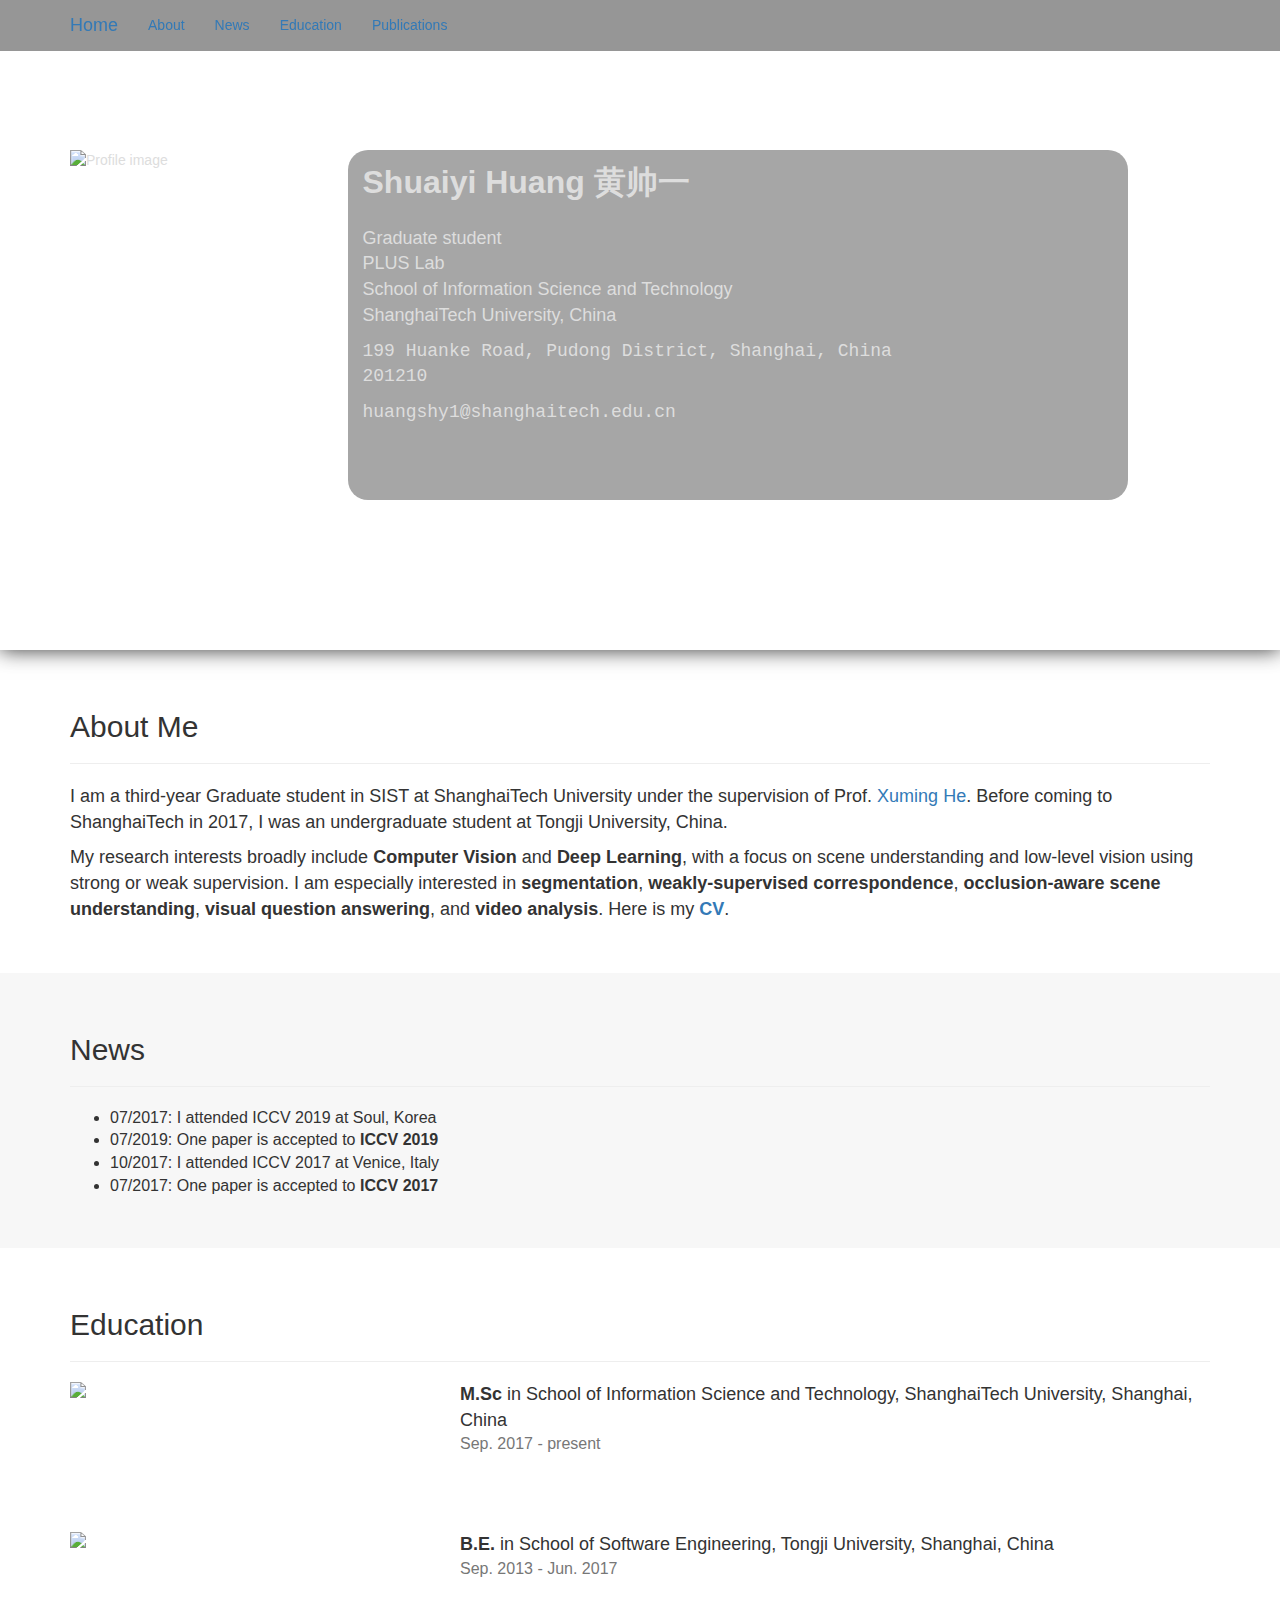
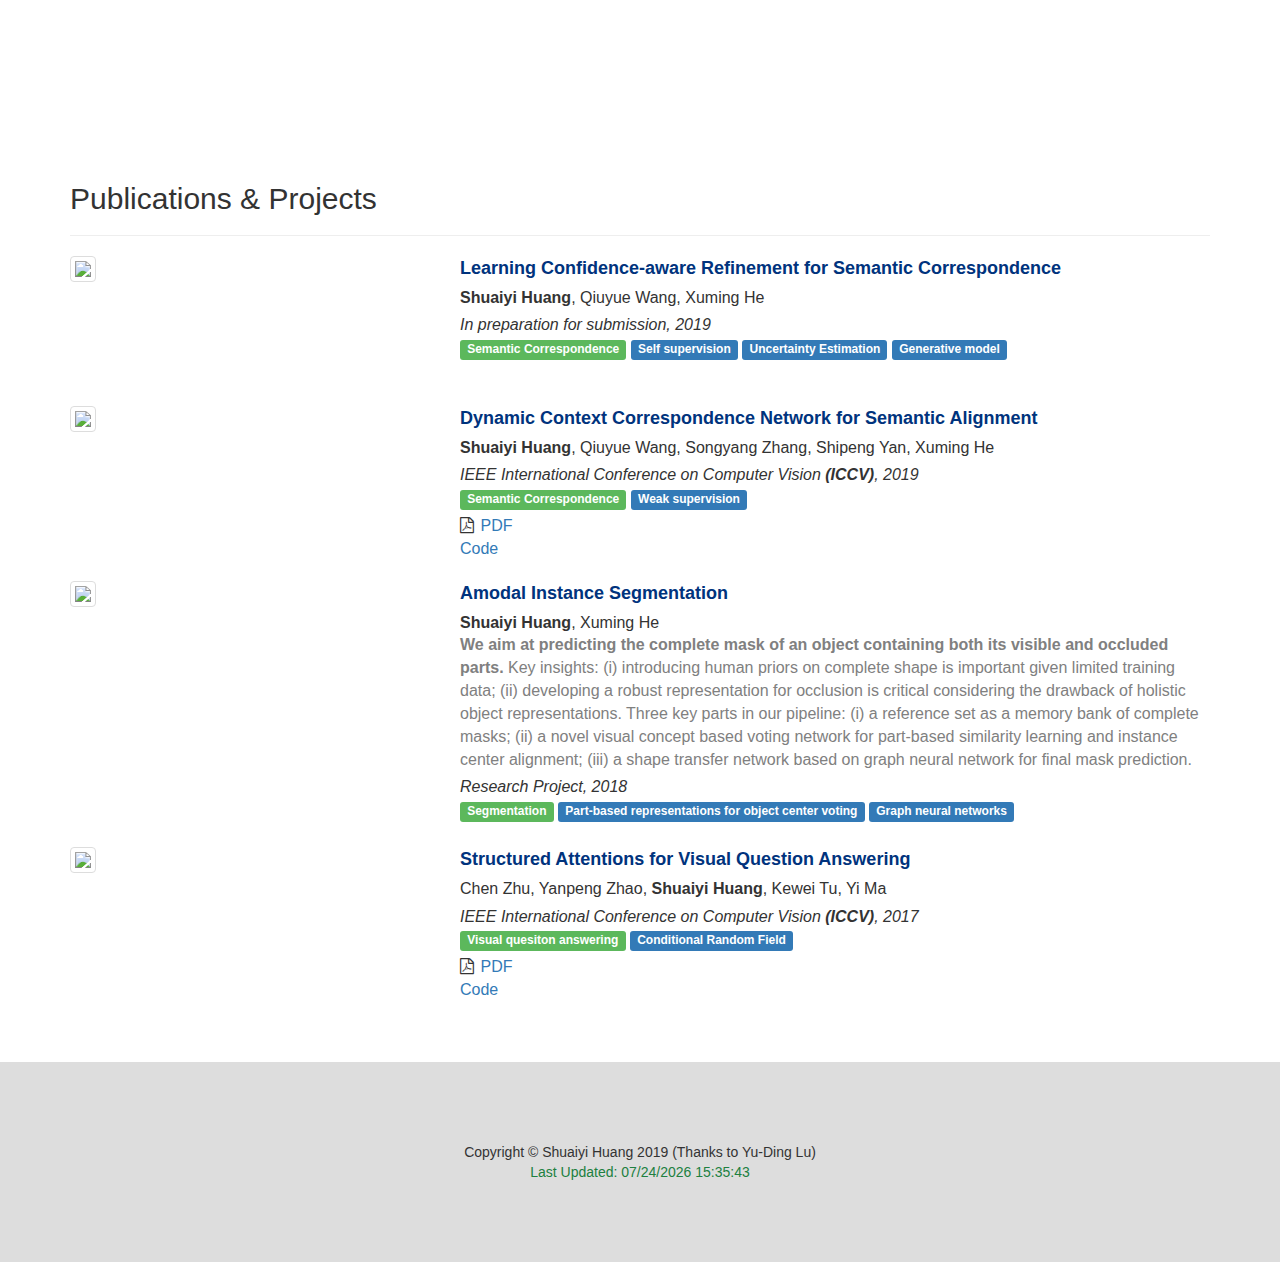
==== index.html @ dd383c51 "minor" ====
<!DOCTYPE html>
<html>

  <head>
    <!-- <meta http-equiv="refresh" content="0;url=http://graduatestudents.ucmerced.edu/wlai24/" /> -->
    <meta charset='utf-8'>
    <meta http-equiv="X-UA-Compatible" content="chrome=1">
    <meta name="description" content="ShuaiyiHuang.github.io : ">
    <meta name="viewport" content="width=device-width, initial-scale=1.0">
    <meta name="author" content="ShuaiyiHuang">

    <link rel="stylesheet" href="css/main.css">
    <!--
  <link rel="stylesheet" href="css/bootstrap.min.css">
    <link rel="stylesheet" href="css/bootstrap-theme.min.css">

    -->
    <link rel="stylesheet" href="https://maxcdn.bootstrapcdn.com/bootstrap/3.3.5/css/bootstrap.min.css">
    <link rel="stylesheet" href="https://maxcdn.bootstrapcdn.com/bootstrap/3.3.5/css/bootstrap-theme.min.css">
    <!-- <link rel="stylesheet" href="http://netdna.bootstrapcdn.com/font-awesome/4.4.0/css/font-awesome.min.css"> -->

    <link rel="stylesheet" href="css/bootstrap-navbar-custom.css">
    <link rel="stylesheet" href="css/scrolling-nav.css">
    <link rel="stylesheet" href="css/mfp.css">

    <link rel="shortcut icon" href="images/jon.jpg">

    <link rel="stylesheet" href="https://maxcdn.bootstrapcdn.com/font-awesome/4.5.0/css/font-awesome.min.css" rel="stylesheet">

    <script>
      (function(i,s,o,g,r,a,m){i['GoogleAnalyticsObject']=r;i[r]=i[r]||function(){
      (i[r].q=i[r].q||[]).push(arguments)},i[r].l=1*new Date();a=s.createElement(o),
      m=s.getElementsByTagName(o)[0];a.async=1;a.src=g;m.parentNode.insertBefore(a,m)
      })(window,document,'script','//www.google-analytics.com/analytics.js','ga');

      ga('create', 'UA-45156688-2', 'auto');
      ga('send', 'pageview');
    </script>

    <title>Shuaiyi Huang's Homepage</title>
  </head>

  <body id="page-top" data-spy="scroll" data-target=".navbar-fixed-top">

    <!-- HEADER -->
      <div class="navbar navbar-custom navbar-fixed-top" role="navigation">
        <div class="container">

          <div class="navbar-header page-scroll">
            <button type="button" class="navbar-toggle collapsed" data-toggle="collapse" data-target=".navbar-collapse">
              <span class="sr-only">Toogle navigation</span>
              <span class="icon-bar"></span>
              <span class="icon-bar"></span>
              <span class="icon-bar"></span>
              <span class="icon-bar"></span>
              <span class="icon-bar"></span>
            </button>
            <a class="navbar-brand page-scroll" href="#page-top">Home</a>
          </div>

          <div class="navbar-collapse collapse">
            <ul class="nav navbar-nav">
              <li class="hidden"><a class="page-scroll" href="#page-top"></a></li>
              <li><a class="page-scroll" href="#about">About</a></li>
              <li><a class="page-scroll" href="#news">News</a></li>
              <li><a class="page-scroll" href="#education">Education</a></li>
              <li><a class="page-scroll" href="#publication">Publications</a></li>
              <!-- <li><a class="page-scroll" href="#project">Projects</a></li> -->

              <!-- <li><a class="page-scroll" href="#activity">Activities</a></li> -->
            </ul>
          </div>

        </div>

      </div>

    <!-- MAIN CONTENT -->

    <section id="home" data-speed="0" data-type="background" class="home-section">

      <div class="container profile">
        <div class="row">
<!--          <div class="col-md-4 col-xs-12 profile-img">-->
<!--            <img src="images/profile.JPG" class="img-responsive center-block" alt="Profile image">-->
<!--          </div>-->
          <div class="col-md-3">
            <img src="images/profile.jpg" class="img-responsive center-block" alt="Profile image">
          </div>


          <div class="col-md-8 col-xs-12 profile-info">
            <div><span class="english-name">Shuaiyi Huang 黄帅一</span>
            <div class="spacer"></div>
            <div class="info-list">
              <div>Graduate student</div>
              <div><a href="http://plus.sist.shanghaitech.edu.cn/" target="_blank">PLUS Lab</a></div>
              <div><a href="http://sist.shanghaitech.edu.cn/sist_en/" target="_blank">School of Information Science and Technology</a></div>
              <div><a href="http://www.shanghaitech.edu.cn/eng/" target="_blank">ShanghaiTech University, China</a></div>

              <div class="address">199 Huanke Road, Pudong District, Shanghai, China</div>
              <div class="zipcode">201210</div>

              <div class='email'>huangshy1@shanghaitech.edu.cn</div>
            </div>

<!--            <div class="social-links">-->
<!--              <a href="" target="_blank"><i class="fa fa-linkedin-square fa-3x"></i></a>-->
<!--              <a href="https://github.com/ShuaiyiHuang" target="_blank"><i class="fa fa-github-square fa-3x"></i></a>-->
<!--              <a href="" target="_blank"><i class="fa fa-graduation-cap fa-3x"></i></a>-->
<!--              <a href="CV_ShuaiyiHuang_20191226.pdf" target="_blank"><i class="fa fa-file fa-3x"></i></a>-->

<!--            </div>-->

          </div>
        </div>

      </div>

    </section>


    <section id="about" class="about-section">

      <div class="container">
        <div class="row">
          <div class="col-md-12 profile-description">
            <h2>About Me</h2>
            <hr>
            <div class="spacer"></div>
            <p>
              I am a third-year Graduate student in SIST at ShanghaiTech University under the supervision of Prof. <a href="https://xmhe.bitbucket.io/" target="blank">Xuming He</a>.
              Before coming to ShanghaiTech in 2017, I was an undergraduate student at Tongji University, China.
            </p>
            <p>
              My research interests broadly include <b>Computer Vision</b> and <b>Deep Learning</b>, with a focus on scene understanding and low-level vision using strong or weak supervision. I am especially interested in <b>segmentation</b>,
              <b>weakly-supervised correspondence</b>, <b>occlusion-aware scene understanding</b>, <b>visual question answering</b>, and
              <b>video analysis</b>. Here is my <a href="CV_ShuaiyiHuang_20191226.pdf" target="blank"><b>CV</b></a>.
            </p>

          </div>

        </div>
      </div> <!-- end of Description -->
    </section>

    <section id="news" class="news-section">

      <div class="container">
        <div class="row">
          <div class="col-md-12">
            <h2>News</h2>
            <hr>
            <div class="spacer"></div>
            <ul>
              <li><span class=""></span> 07/2017: I attended ICCV 2019 at Soul, Korea </li>
              <li><span class=""></span> 07/2019: One paper is accepted to <b>ICCV 2019</b> </li>
              <li><span class=""></span> 10/2017: I attended ICCV 2017 at Venice, Italy </li>
              <li><span class=""></span> 07/2017: One paper is accepted to <b>ICCV 2017</b> </li>

            </ul>

          </div>

        </div>
      </div> <!-- end of News -->
    </section>

<section id="education" class="education-section">
      <div class="container">
        <h2>Education</h2>
        <hr>
        <div class="spacer"></div>

        <div class="row item">
          <div class="col-md-4 col-sm-6 col-xs-12">
            <a href="http://www.shanghaitech.edu.cn/eng/" target="_blank">
              <img src="images/shanghaitech.png" class="img-responsive edu-img">
            </a>
          </div>
          <div class="col-md-8 col-sm-6 col-xs-12 item-info">

            <div class="row edu">
              <div class="col-md-12 col-xs-12 edu-info">
                <div class="degree"><b>M.Sc</b> in School of Information Science and Technology, ShanghaiTech University, Shanghai, China</div>
                <div class="date">Sep. 2017 - present </div>
              </div>
            </div>

          </div>
        </div>


        <div class="row item">
          <div class="col-md-4 col-sm-6 col-xs-12">
            <a href="https://en.tongji.edu.cn/" target="_blank">
              <img src="images/tongji.png" class="img-responsive edu-img">
            </a>
          </div>
          <div class="col-md-8 col-sm-6 col-xs-12 item-info">

            <div class="row edu">
              <div class="col-md-12 col-xs-12 edu-info">
                <div class="degree"><b>B.E.</b> in School of Software Engineering, Tongji University, Shanghai, China</div>
                <div class="date">Sep. 2013 - Jun. 2017</div>
              </div>
            </div>

          </div>
        </div>


      </div> <!-- end of Education -->
    </section>

    <section id="publication" class="publication-section">
      <div class="container">
        <h2>Publications & Projects</h2>
        <hr>
        <div class="spacer"></div>

        <div class="row item">
          <div class="col-md-4 col-sm-6 col-xs-12 item-img">
            <a class="image-popup-no-margins" href="images/SemanticAlignConfi.jpg">
              <img src="images/SemanticAlignConfi.jpg" class="img-thumbnail img-responsive">
            </a>
          </div>
          <div class="col-md-8 col-sm-6 col-xs-12 item-info">
            <div class="paper">Learning Confidence-aware Refinement for Semantic Correspondence</div>
            <div class="author"><b>Shuaiyi Huang</b>, Qiuyue Wang, Xuming He</div>
            <div class="conf">In preparation for submission, 2019</div>
            <div class="tag">
              <span class="label label-success">Semantic Correspondence</span>
              <span class="label label-primary">Self supervision</span>
              <span class="label label-primary">Uncertainty Estimation</span>
              <span class="label label-primary">Generative model</span>
            </div>
          </div>
        </div>

        <div class="row item">
          <div class="col-md-4 col-sm-6 col-xs-12 item-img">
            <a class="image-popup-no-margins" href="images/DCCNet_vis.png">
              <img src="images/DCCNet_vis.png" class="img-thumbnail img-responsive">
            </a>
          </div>
          <div class="col-md-8 col-sm-6 col-xs-12 item-info">
            <div class="paper">Dynamic Context Correspondence Network for Semantic Alignment</div>
            <div class="author"><b>Shuaiyi Huang</b>, Qiuyue Wang, Songyang Zhang, Shipeng Yan, Xuming He</div>
            <div class="conf">IEEE International Conference on Computer Vision <b>(ICCV)</b>, 2019</div>
            <div class="tag">
              <span class="label label-success">Semantic Correspondence</span>
              <span class="label label-primary">Weak supervision</span>
            </div>
            <div><i class="fa fa-file-pdf-o fa-fw"></i><a href="http://openaccess.thecvf.com/content_ICCV_2019/papers/Huang_Dynamic_Context_Correspondence_Network_for_Semantic_Alignment_ICCV_2019_paper.pdf" target="blank">PDF</a></div>
            <div><i class=""></i><a href="https://github.com/ShuaiyiHuang/DCCNet" target="blank">Code</a></div>
          </div>
        </div>

        <div class="row item">
          <div class="col-md-4 col-sm-6 col-xs-12 item-img">
            <a class="image-popup-no-margins" href="images/AIS_vis3.png">
              <img src="images/AIS_vis3.png" class="img-thumbnail img-responsive">
            </a>
          </div>
          <div class="col-md-8 col-sm-6 col-xs-12 item-info">
            <div class="paper">Amodal Instance Segmentation</div>
            <div class="author"><b>Shuaiyi Huang</b>, Xuming He</div>
            <font color="gray"><b>We aim at predicting the complete mask of an object containing both its visible and occluded parts.</b>
            Key insights: (i) introducing human priors on complete shape is important given limited training data; (ii) developing a robust representation for occlusion is critical considering the drawback of holistic object representations.
            Three key parts in our pipeline: (i) a reference set as a memory bank of complete masks; (ii) a novel visual concept based voting network for part-based similarity learning and instance center alignment;
              (iii) a shape transfer network based on graph neural network for final mask prediction. </font>
            <div class="conf">Research Project, 2018</div>
            <div class="tag">
              <span class="label label-success">Segmentation</span>
              <span class="label label-primary">Part-based representations for object center voting</span>
              <span class="label label-primary">Graph neural networks</span>
            </div>
          </div>
        </div>

        <div class="row item">
          <div class="col-md-4 col-sm-6 col-xs-12 item-img">
            <a class="image-popup-no-margins" href="images/ICCV2017_VQA.png">
              <img src="images/ICCV2017_VQA.png" class="img-thumbnail img-responsive">
            </a>
          </div>
          <div class="col-md-8 col-sm-6 col-xs-12 item-info">
            <div class="paper">Structured Attentions for Visual Question Answering</div>
            <div class="author">Chen Zhu, Yanpeng Zhao, <b>Shuaiyi Huang</b>, Kewei Tu, Yi Ma</div>
            <div class="conf">IEEE International Conference on Computer Vision <b>(ICCV)</b>, 2017</div>
            <div class="tag">
              <span class="label label-success">Visual quesiton answering</span>
              <span class="label label-primary">Conditional Random Field</span>
            </div>
            <div><i class="fa fa-file-pdf-o fa-fw"></i><a href="http://openaccess.thecvf.com/content_ICCV_2017/papers/Zhu_Structured_Attentions_for_ICCV_2017_paper.pdf" target="blank">PDF</a></div>
            <div><i class=""></i><a href="https://github.com/shtechair/vqa-sva" target="blank">Code</a></div>
          </div>
        </div>





      </div> <!-- end of Publication -->
    </section>



    <div class="footer">
      <div class="container">
        Copyright © Shuaiyi Huang 2019 (Thanks to Yu-Ding Lu)
        <p class="last-update">
          Last Updated:
          <script language="JavaScript">
            document.write(document.lastModified);
          </script>
        </p>
      </div>
    </div>


    <script type="text/javascript" src="js/jquery-1.11.0.js"></script>
    <script src="js/bootstrap.min.js"></script>
    <!--
    <script src="//code.jquery.com/jquery-1.11.3.min.js"></script>
    <script src="//code.jquery.com/jquery-migrate-1.2.1.min.js"></script>
    <script src="https://maxcdn.bootstrapcdn.com/bootstrap/3.3.5/js/bootstrap.min.js"></script>
    -->
    <!-- Scrolling Nav JavaScript -->
    <script src="js/jquery.easing.min.js"></script>
    <script src="js/scrolling-nav.js"></script>
    <script src="js/mfp.js"></script>
    <script type="text/javascript" src="js/main.js"></script>

  </body>
</html>
---- css/main.css ----
body {
    width: 100%;
    height: 100%;
}

html {
    width: 100%;
    height: 100%;
}

.body{
  background-color: #444444;
}

.profile a:visited {
    color: #DDDDDD !important;
}
.profile a:link {
    color: #DDDDDD !important;
}
.profile a:active {
    color: #DDDDDD !important;
}
.profile a:hover {
    color: #FFFFFF !important;
    text-decoration: none !important;
}
a:hover{
    text-decoration: none !important;
}

.chinese-name{
  font-family: "DFKai-sb";
  font-size: 36px;
  font-weight: bold;
}

.english-name{
  font-size: 32px;
  font-weight: bold;

  font-family: Palatino Linotype, Helvetica Neue, Helvetica, Arial, sans-serif;
}

.email{
  margin: 10px auto 10px;
  font-family: monospace;
}

.no-bullet-list{
  list-style: none;
}

.profile{
  color: #DDDDDD;
  padding-top: 50px;
  padding-bottom: 50px;
}

.profile-img{
  text-align: center;
  max-width: 270px;
  max-height: 50px;


  /*margin: 0px 20px 0px;
  border-style: solid;
  border-color: red;*/
}

.profile-img > img {
  /* border-radius: 50%; */
  max-width: 250px;
  max-height: 275px;
  border-radius: 20px;
}



.profile-description{
  margin: 0px 0px 0px;
}

.edu-img {
  margin: 0px;
}

.info-list{
  /*float: left;*/
}

.social-links {
 /* float: right;*/
}

.social-links > a {
  color: inherit;
  text-decoration: none;
}

hr {
  color: #000000 !important;
}

.section{
  padding-bottom: 20px;
  padding-left: 40px !important;
  padding-right: 40px !important;
  margin: 20px auto 20px;
}


.school{
}

.date{
  color: #777777;
  font-size: 16px !important;
}

.degree{
}

.edu {
  padding-bottom: 10px;
}

.edu-img{
  max-width: 200px;
  margin: 0 auto;
}

.edu-info{
}

.chess{
  background-color: #eeeeee;
}


.item{
  min-height: 150px;
  overflow: hidden;
  padding-bottom: 20px;
}


.item-img{
  /*min-height: 200px !important;*/
}


.item-img > img{
  box-shadow: 4px 4px 3px -3px rgba(20%,20%,40%,0.5);
}

.item-info{
  vertical-align: top;
}

.proj{
  padding-bottom: 20px;
}

.proj-title{
  font-weight: bold;
}

.proj-img{
  text-align: center !important;
}

.paper{
  font-size: 18px;
  font-weight: bold;
  color: #00337D;
}

.author{
  font-size: 16px !important;
  margin: 5px auto 0px;
}

.conf{
  font-size: 16px !important;
  font-style: italic !important;
  margin: 5px auto 0px;
}


.last-update{
  color: #208040;
}

.tag{
  padding-bottom: 5px;
  font-family: Arial;
}

.fa-fw{
  padding-right: 20px !important;
}

.white-space{
  margin-right: 50px;
}


.footer {
  bottom: 0;
  width: 100%;
  /* Set the fixed height of the footer here */
  height: 200px;
  background-color: #dddddd;
}

.footer > .container {
  padding-top: 80px;
  padding-right: 30px;
  padding-left: 30px;
  text-align: center;
}




#home {
    background: url(../images/backtheme.jpg) no-repeat fixed center;
    height: auto;
    width: 100%;
    margin: 0 0;
    position: relative;
    box-shadow: 0 0 20px rgba(0,0,0,0.8);
    padding: 100px 0px;
    background-size: cover;
    font-family: Palatino Linotype, Helvetica Neue, Helvetica, Arial, sans-serif !important;
}


.about-section {
    height: auto;
    font-size: 18px;
    background: #ffffff;
    padding-top: 40px;
    padding-bottom: 40px;
    font-family: Palatino Linotype, Helvetica Neue, Helvetica, Arial, sans-serif !important;
}

.news-section {
    height: auto;
    font-size: 16px;
    background: #f7f7f7;
    padding-top: 40px;
    padding-bottom: 40px;
    font-family: Palatino Linotype, Helvetica Neue, Helvetica, Arial, sans-serif !important;
}


.publication-section {
    height: auto;
    font-size: 16px;
    background: #ffffff;
    padding-top: 40px;
    padding-bottom: 40px;
    font-family: Palatino Linotype, Helvetica Neue, Helvetica, Arial, sans-serif !important;
}

.project-section {
    height: auto;
    font-size: 16px;
    background: #f7f7f7;
    padding-top: 40px;
    padding-bottom: 40px;
    font-family: Palatino Linotype, Helvetica Neue, Helvetica, Arial, sans-serif !important;
}


.education-section {
    height: auto;
    font-size: 18px;
    background: #ffffff;
    padding-top: 40px;
    padding-bottom: 40px;
    font-family: Palatino Linotype, Helvetica Neue, Helvetica, Arial, sans-serif !important;
}

.activity-section {
    height: auto;
    font-size: 16px;
    background: #f7f7f7;
    padding-top: 40px;
    padding-bottom: 40px;
    font-family: Palatino Linotype, Helvetica Neue, Helvetica, Arial, sans-serif !important;
}

.spacer{
  width: 100%;
  height: 0px;
  margin: 20px 0px;
  background-color: #555555 !important;
}

/* navbar fade effect */
.navbar-fixed-top { background-color: rgba(45,45,45,0.5);transition: background-color 2s ease 0s;}
.navbar-fixed-top.opaque { background-color: rgba(45,45,45,0.5);transition: background-color 2s ease 0s; }

/*update by hsy*/

/*orig*/

/*.profile-info{*/
/*  height: 275px;*/
/*  vertical-align: center;*/
/*  position: relative;*/
/*  font-size: 18px;*/
/*  background-color: rgba(30%,30%,30%,0.5);*/
/*  border-radius: 20px;*/
/*  padding-top: 10px;*/
/*  padding-left: 10px;*/
/*  padding-right: 20px;*/
/*  !**/
/*  border-style: solid;*/
/*  border-color: yellow;*/
/*  *!*/
/*}*/

.profile-info{
  height: 350px;
  vertical-align: center;
  position: relative;
  font-size: 18px;
  background-color: rgba(30%,30%,30%,0.5);
  border-radius: 20px;
  padding-top: 10px;
  padding-left: 10px;
  padding-right: 20px;
  /*
  border-style: solid;
  border-color: yellow;
  */
}

.address{
  margin: 10px auto 0px;
  font-family: monospace;
}

.zipcode{
  margin: 0px auto 0px;
  font-family: monospace;
}
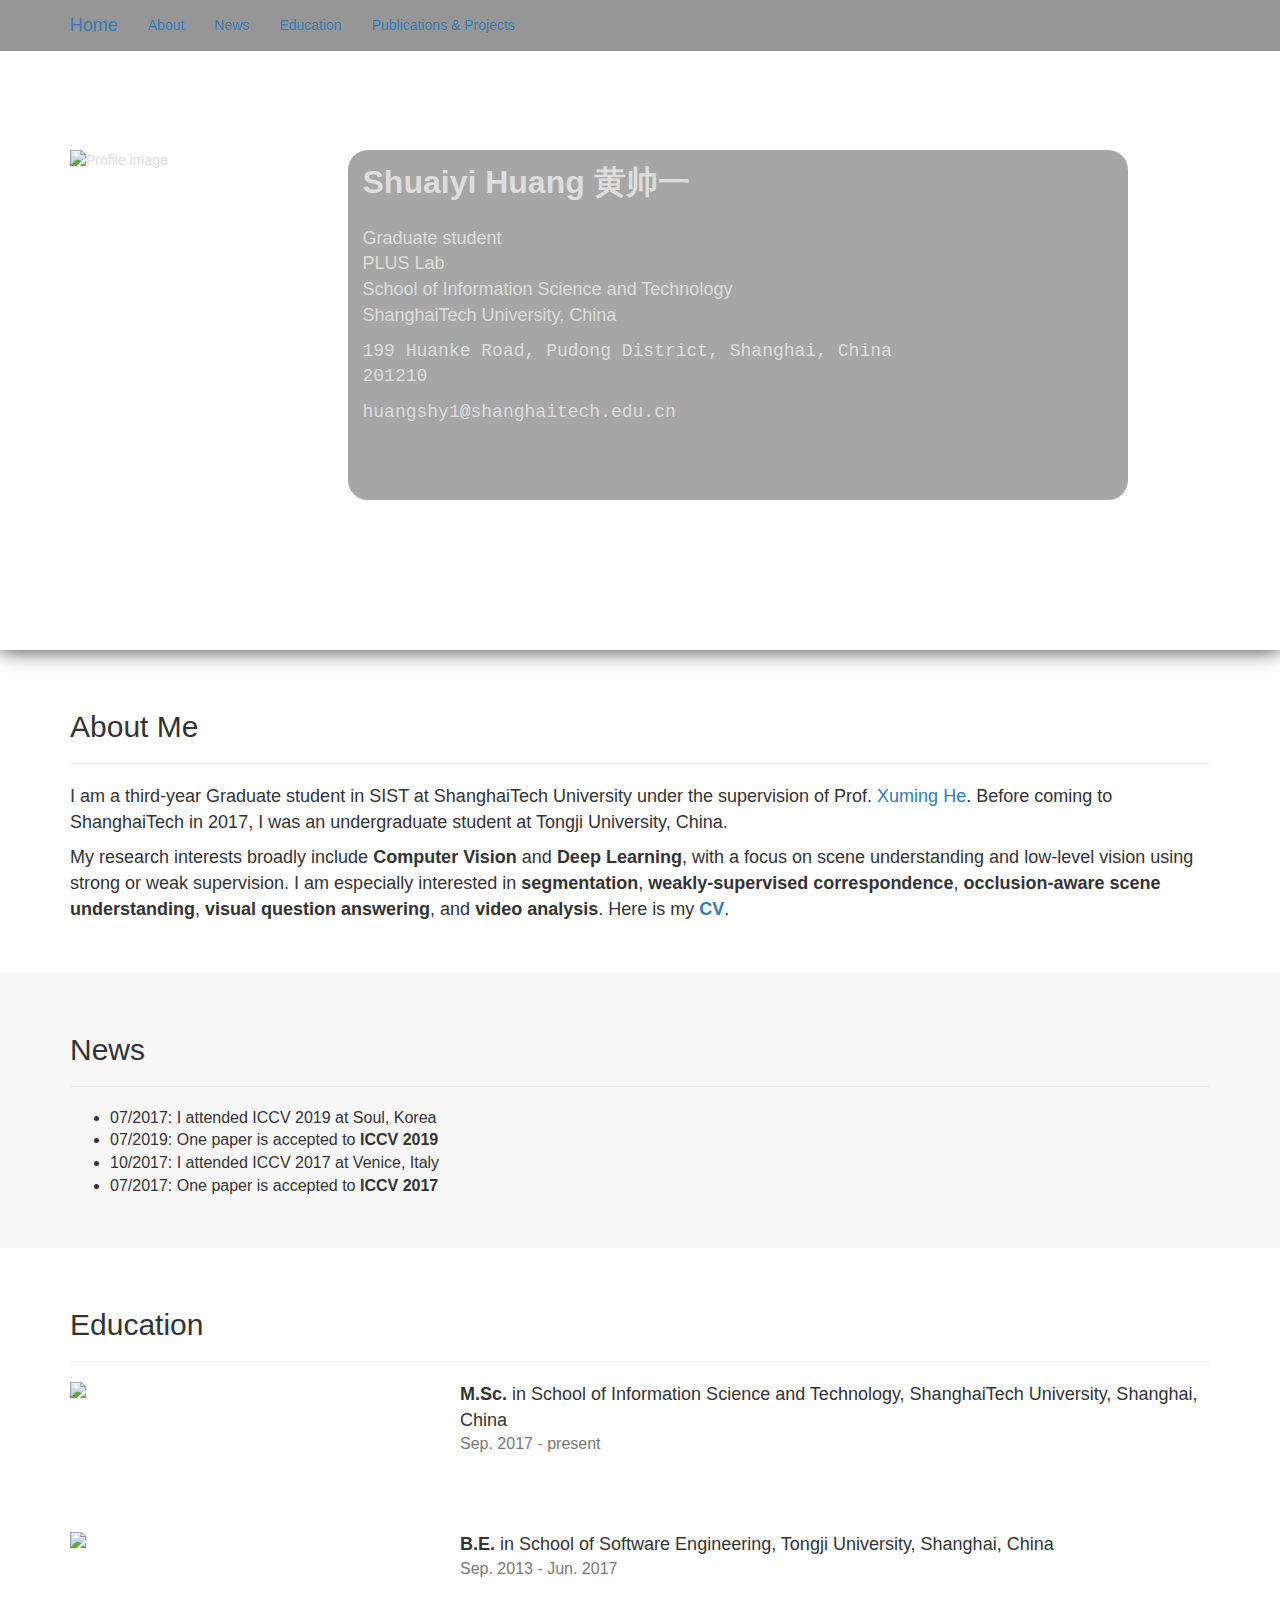
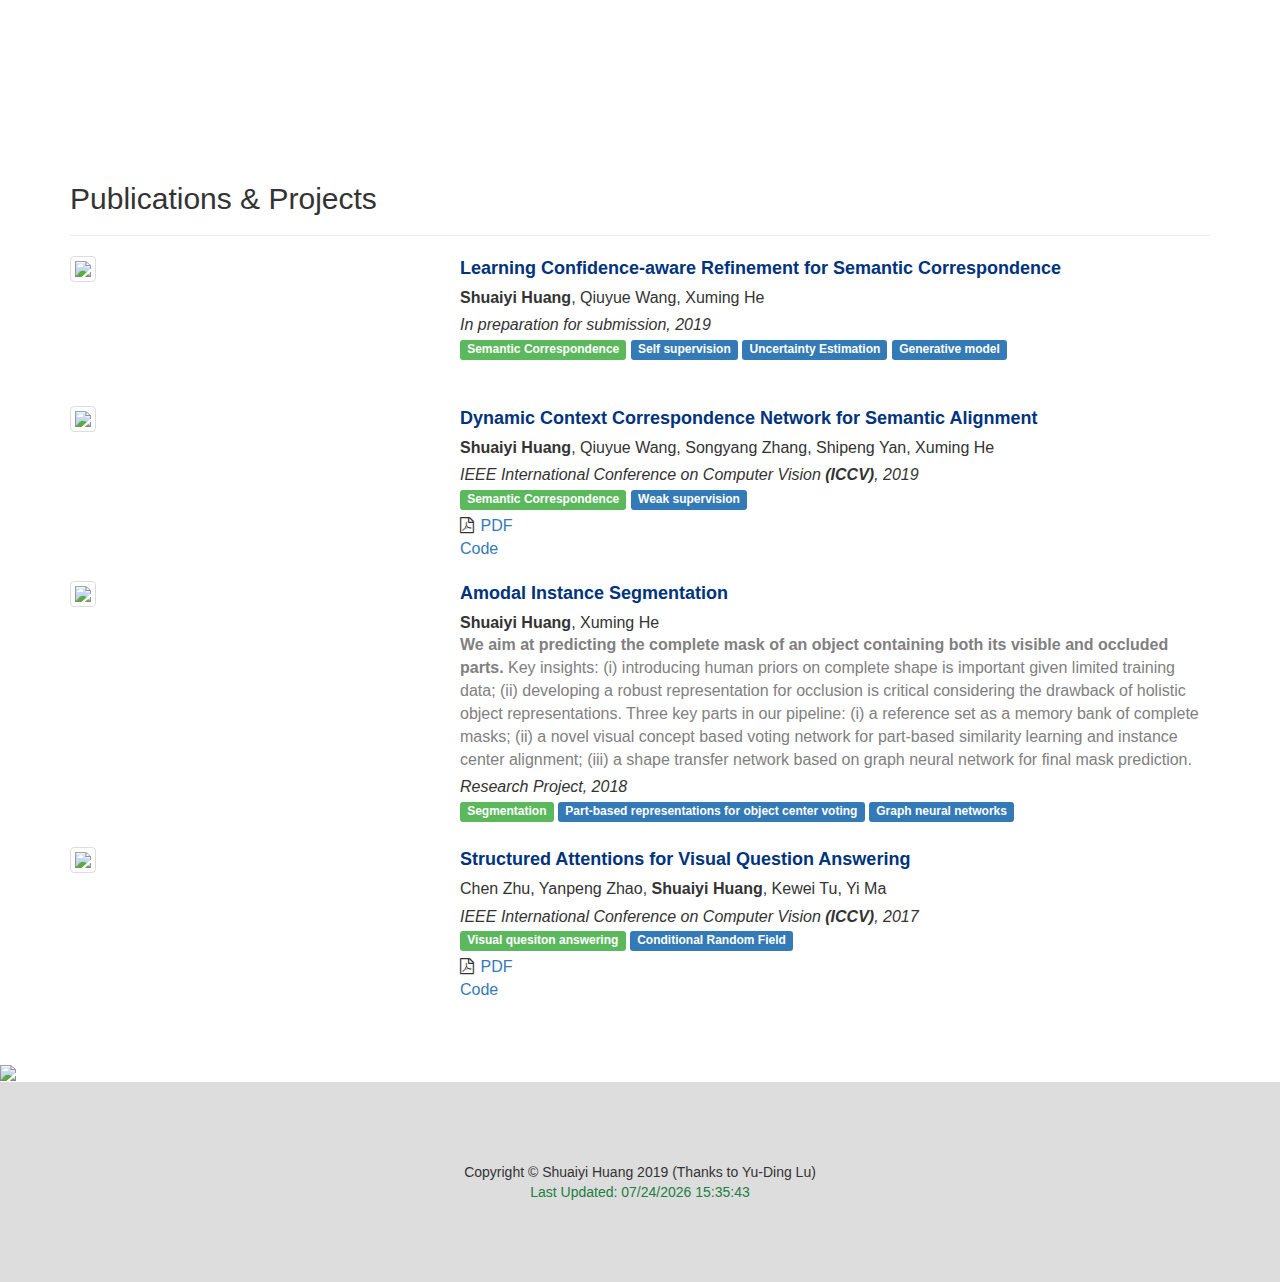
==== commit 188a820e: "map" ====
--- a/index.html
+++ b/index.html
@@ -64,7 +64,7 @@
               <li><a class="page-scroll" href="#about">About</a></li>
               <li><a class="page-scroll" href="#news">News</a></li>
               <li><a class="page-scroll" href="#education">Education</a></li>
-              <li><a class="page-scroll" href="#publication">Publications</a></li>
+              <li><a class="page-scroll" href="#publication">Publications & Projects</a></li>
               <!-- <li><a class="page-scroll" href="#project">Projects</a></li> -->
 
               <!-- <li><a class="page-scroll" href="#activity">Activities</a></li> -->
@@ -182,7 +182,7 @@
 
             <div class="row edu">
               <div class="col-md-12 col-xs-12 edu-info">
-                <div class="degree"><b>M.Sc</b> in School of Information Science and Technology, ShanghaiTech University, Shanghai, China</div>
+                <div class="degree"><b>M.Sc.</b> in School of Information Science and Technology, ShanghaiTech University, Shanghai, China</div>
                 <div class="date">Sep. 2017 - present </div>
               </div>
             </div>
@@ -305,7 +305,7 @@
       </div> <!-- end of Publication -->
     </section>
 
-
+    <a href="https://clustrmaps.com/site/1b23l"  title="Visit tracker"><img src="//www.clustrmaps.com/map_v2.png?d=reS79Y3UqEGQv8bWT2M4YcJVEvS7sH9g5ZLf556Xc7I&cl=ffffff" /></a>
 
     <div class="footer">
       <div class="container">
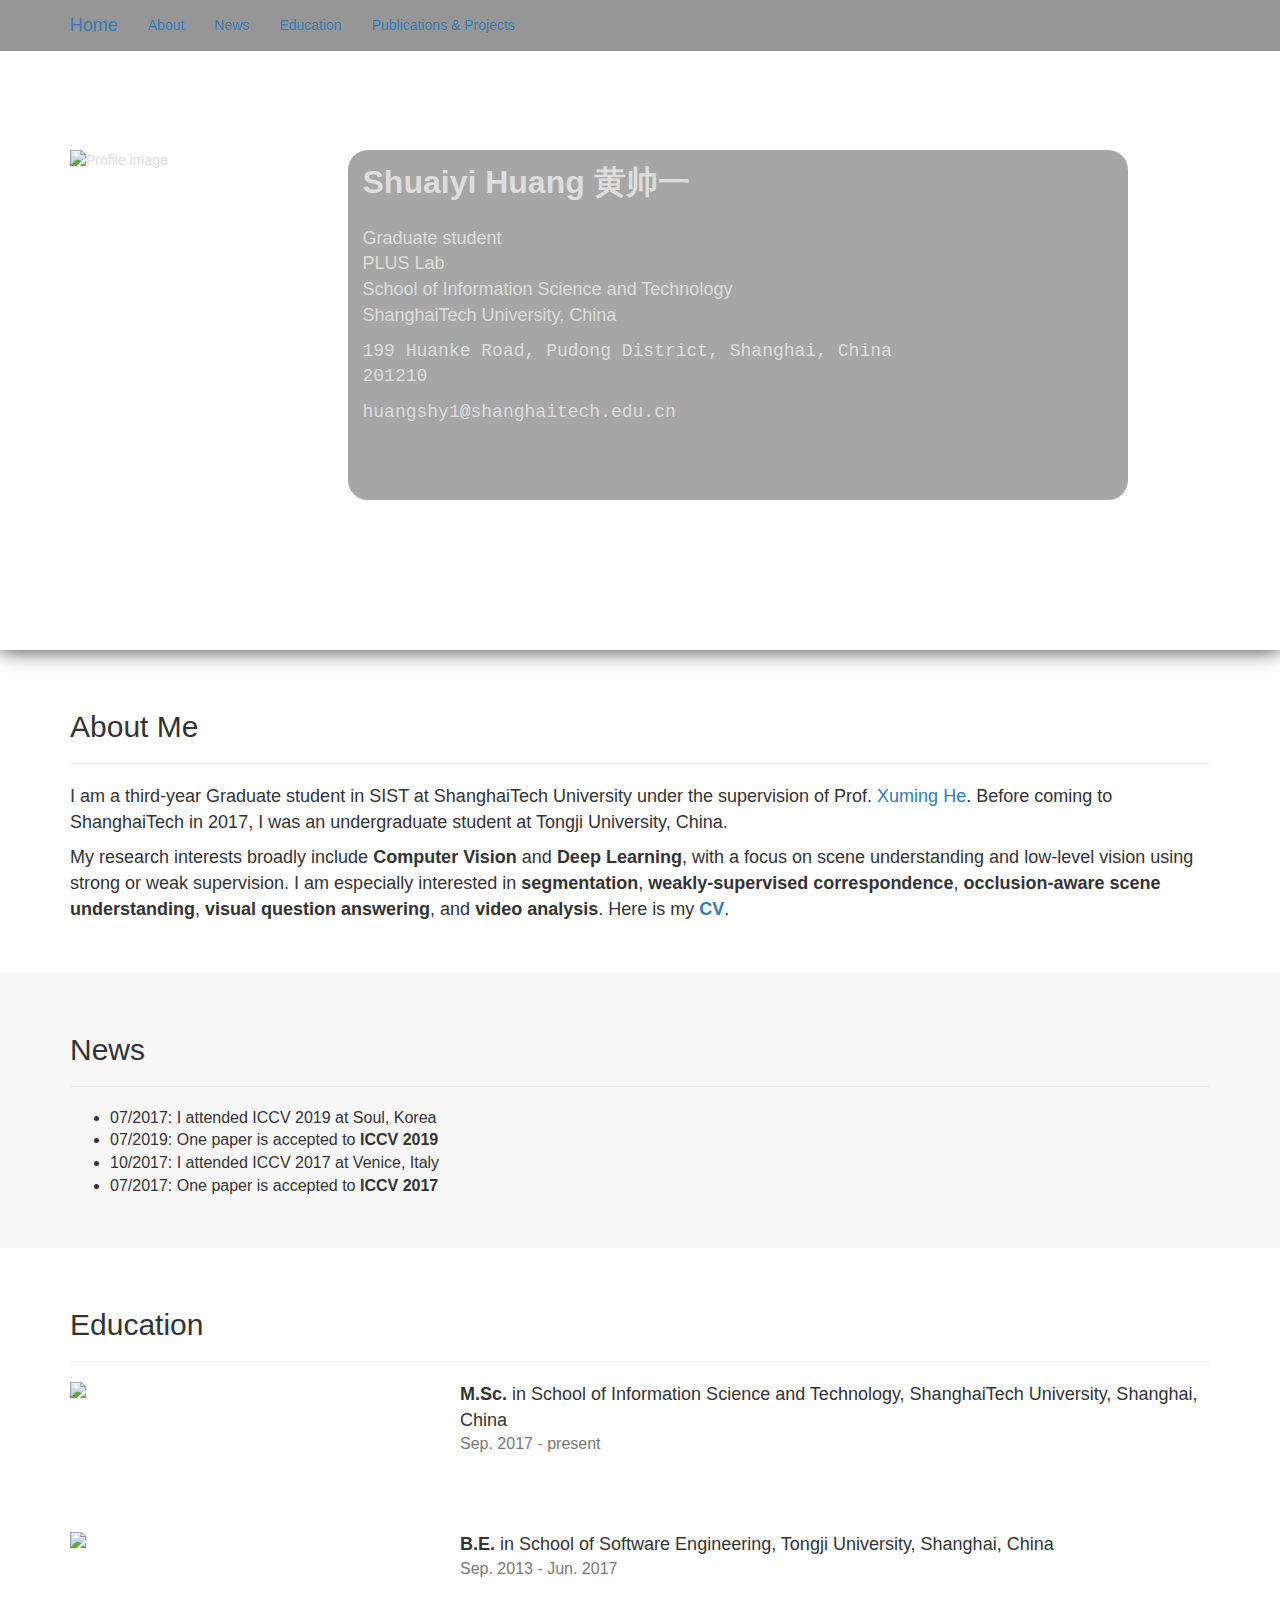
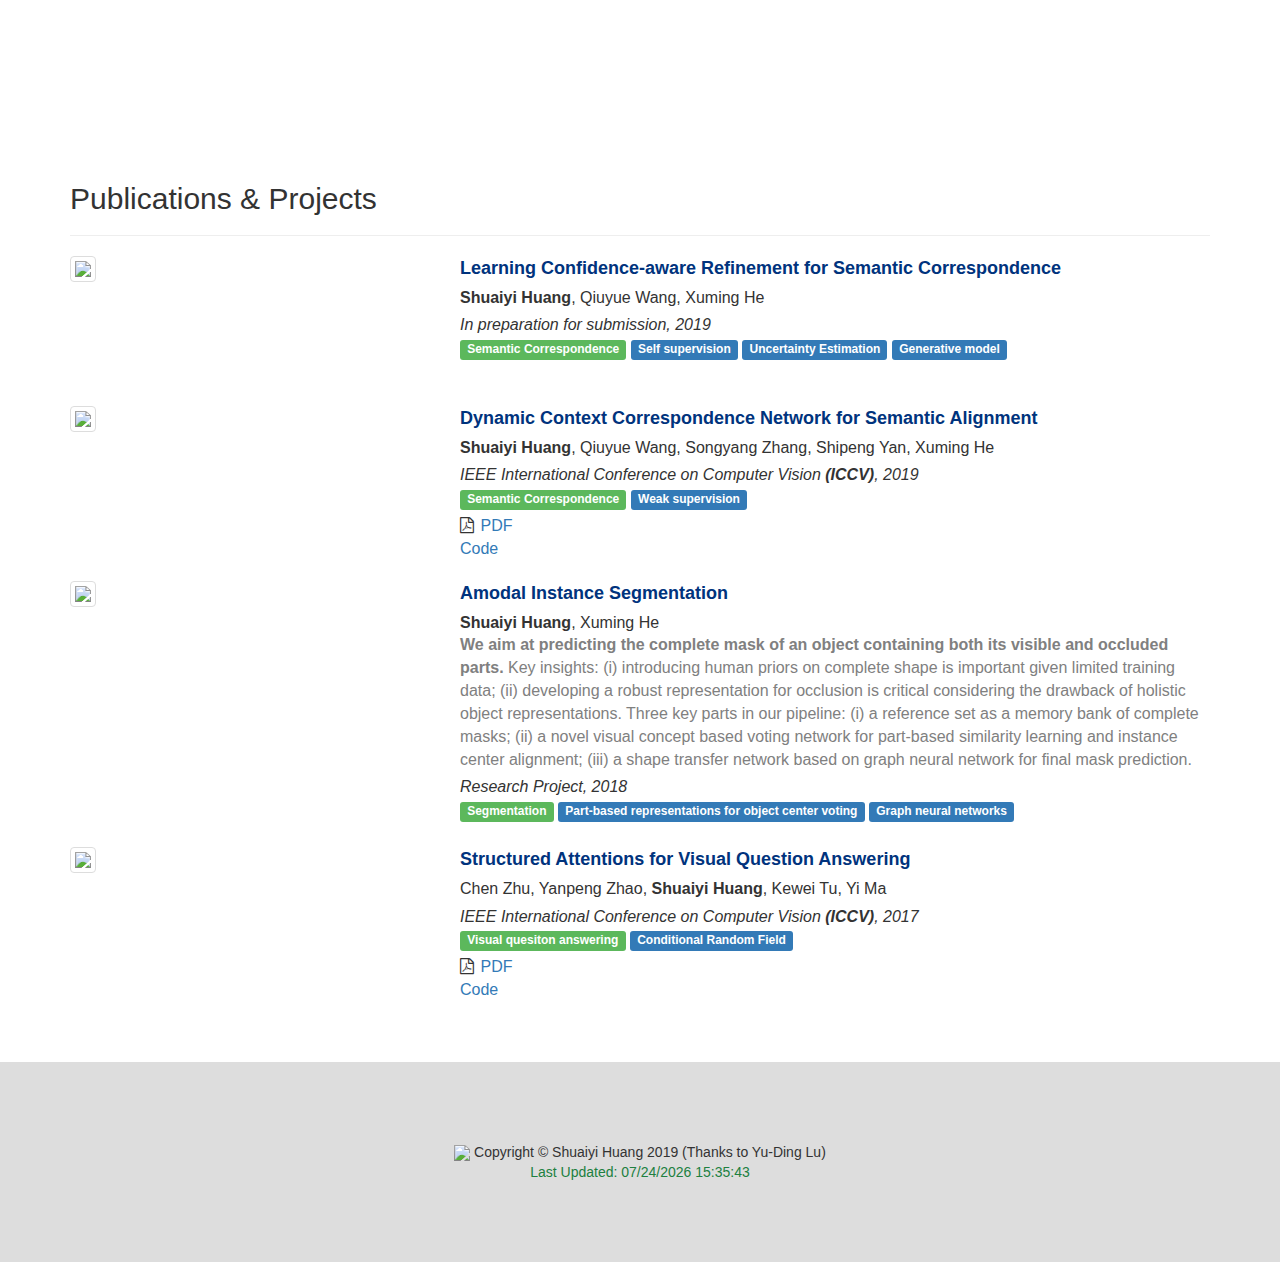
==== commit 03b586e1: "map" ====
--- a/index.html
+++ b/index.html
@@ -305,10 +305,11 @@
       </div> <!-- end of Publication -->
     </section>
 
-    <a href="https://clustrmaps.com/site/1b23l"  title="Visit tracker"><img src="//www.clustrmaps.com/map_v2.png?d=reS79Y3UqEGQv8bWT2M4YcJVEvS7sH9g5ZLf556Xc7I&cl=ffffff" /></a>
+
 
     <div class="footer">
       <div class="container">
+          <a href="https://clustrmaps.com/site/1b23l"  title="Visit tracker"><img src="//www.clustrmaps.com/map_v2.png?d=reS79Y3UqEGQv8bWT2M4YcJVEvS7sH9g5ZLf556Xc7I&cl=ffffff" /></a>
         Copyright © Shuaiyi Huang 2019 (Thanks to Yu-Ding Lu)
         <p class="last-update">
           Last Updated:
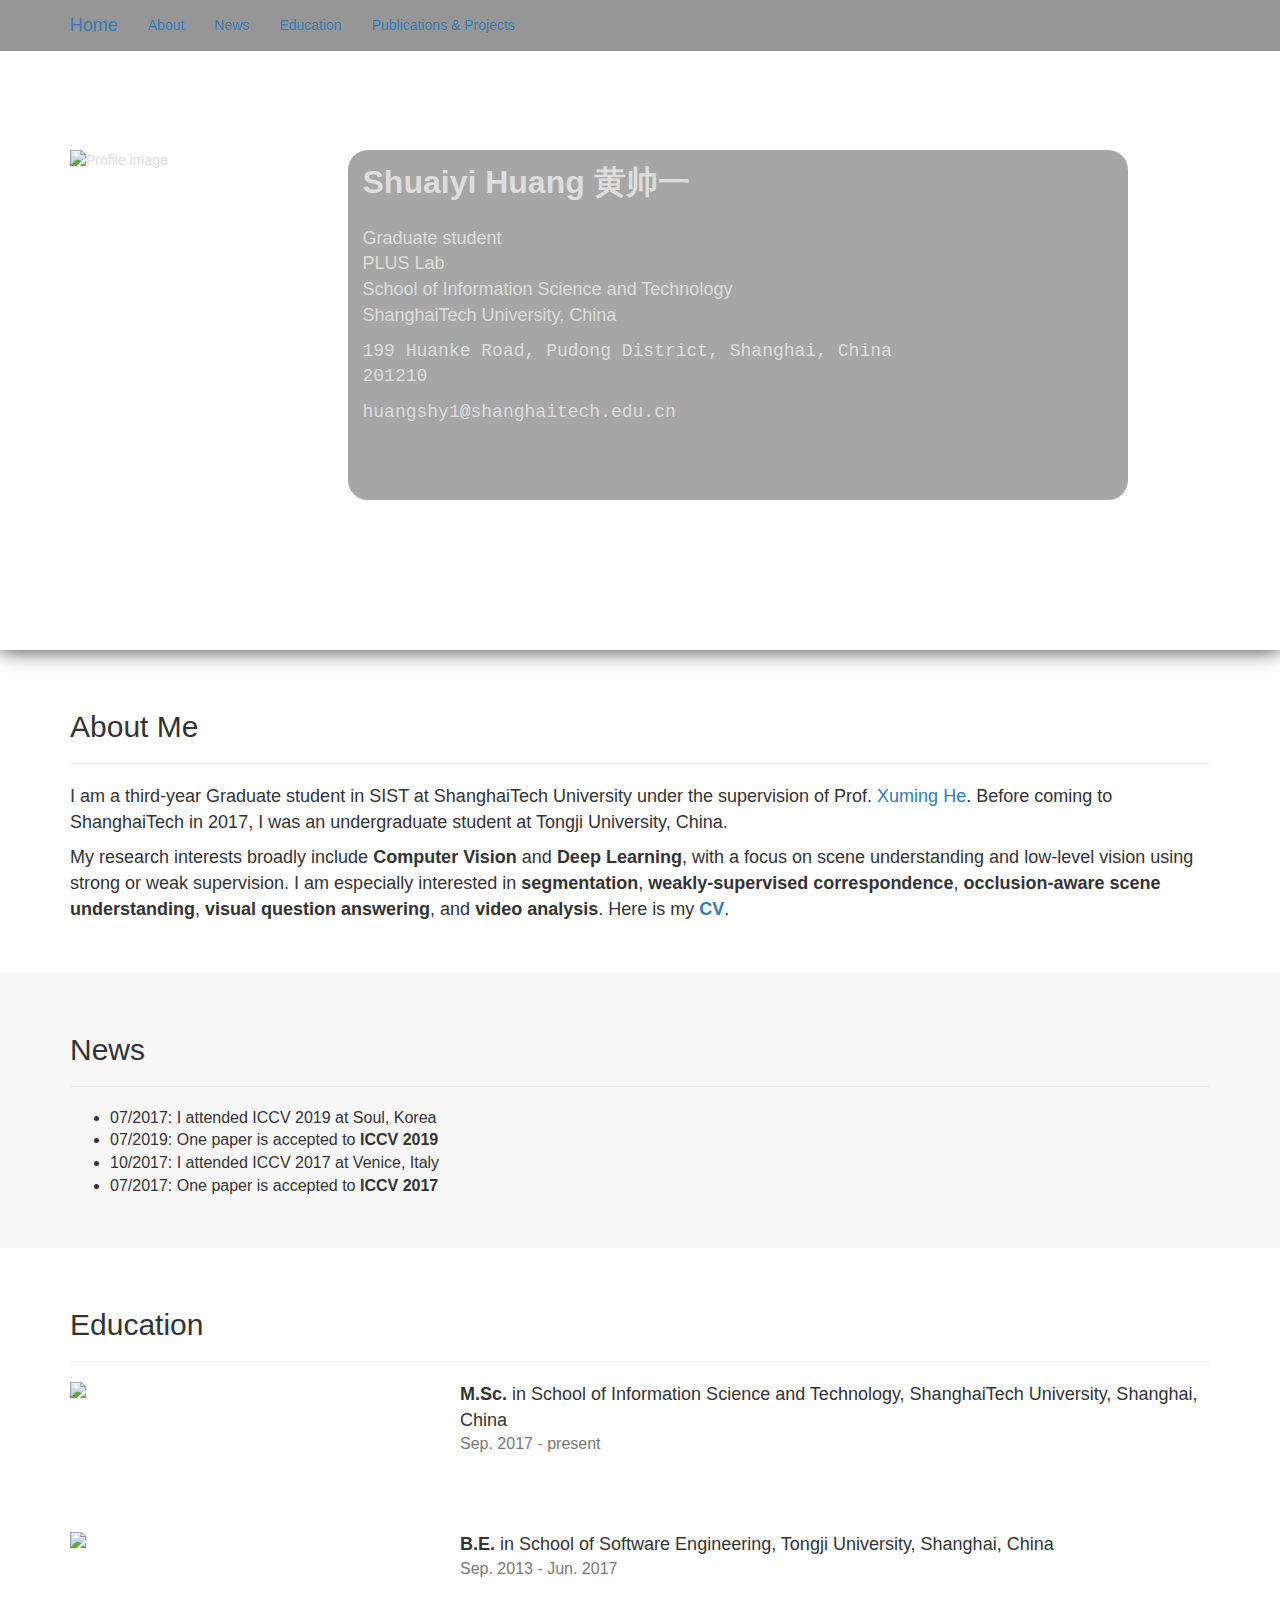
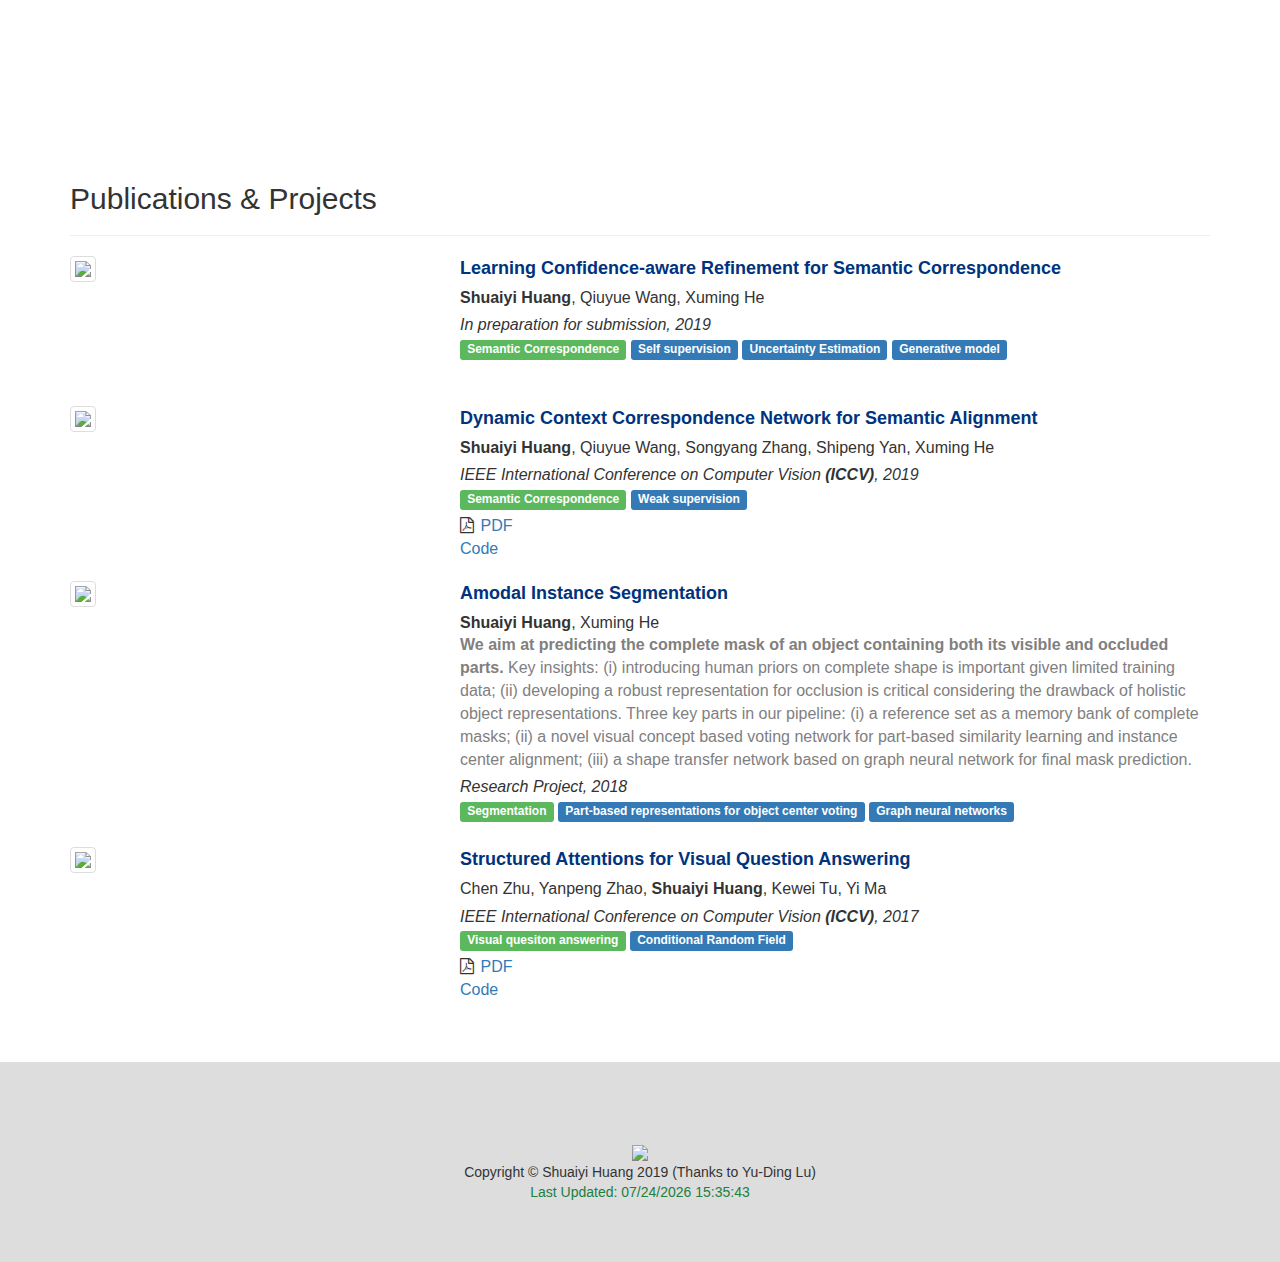
==== commit c00b6d23: "map position" ====
--- a/index.html
+++ b/index.html
@@ -309,7 +309,9 @@
 
     <div class="footer">
       <div class="container">
-          <a href="https://clustrmaps.com/site/1b23l"  title="Visit tracker"><img src="//www.clustrmaps.com/map_v2.png?d=reS79Y3UqEGQv8bWT2M4YcJVEvS7sH9g5ZLf556Xc7I&cl=ffffff" /></a>
+          <div class="col l4 offset-l4 s12">
+              <a href="https://clustrmaps.com/site/1b23l"  title="Visit tracker"><img src="//www.clustrmaps.com/map_v2.png?d=reS79Y3UqEGQv8bWT2M4YcJVEvS7sH9g5ZLf556Xc7I&cl=ffffff" /></a>
+          </div>
         Copyright © Shuaiyi Huang 2019 (Thanks to Yu-Ding Lu)
         <p class="last-update">
           Last Updated:
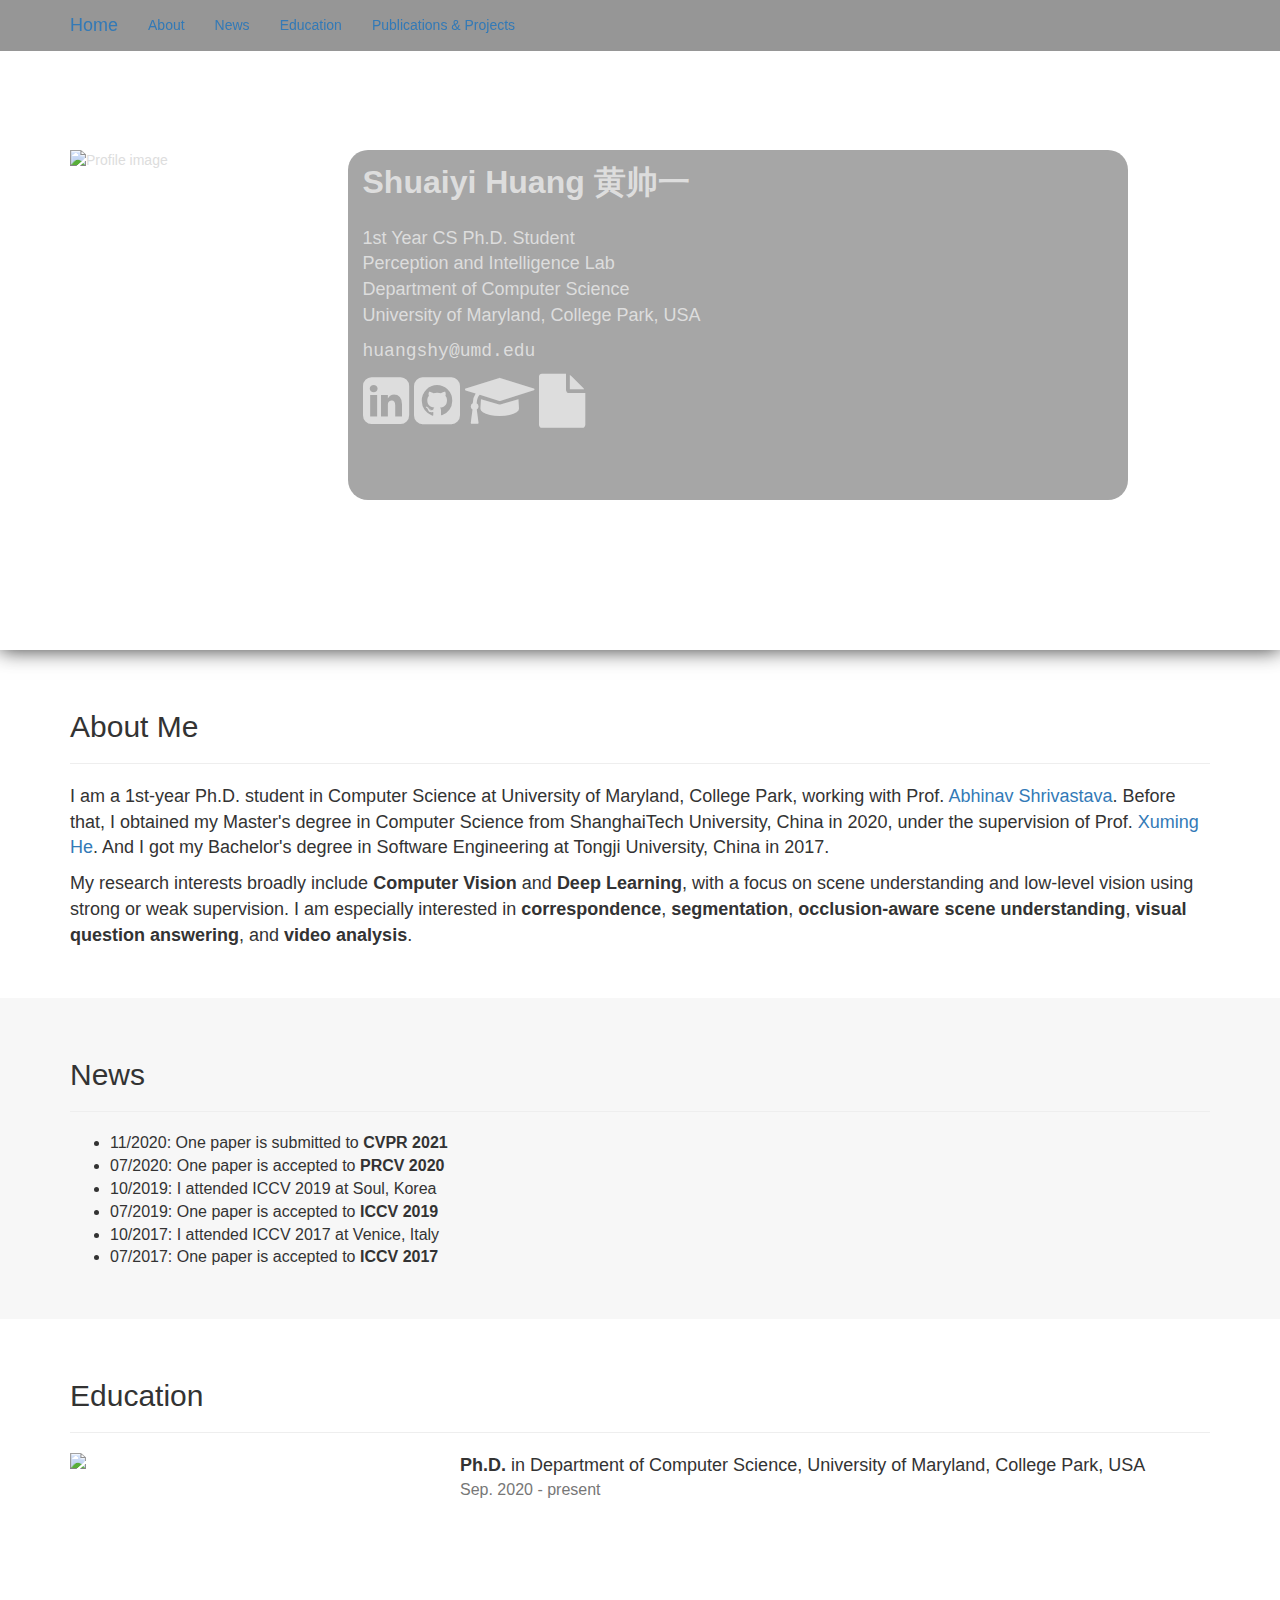
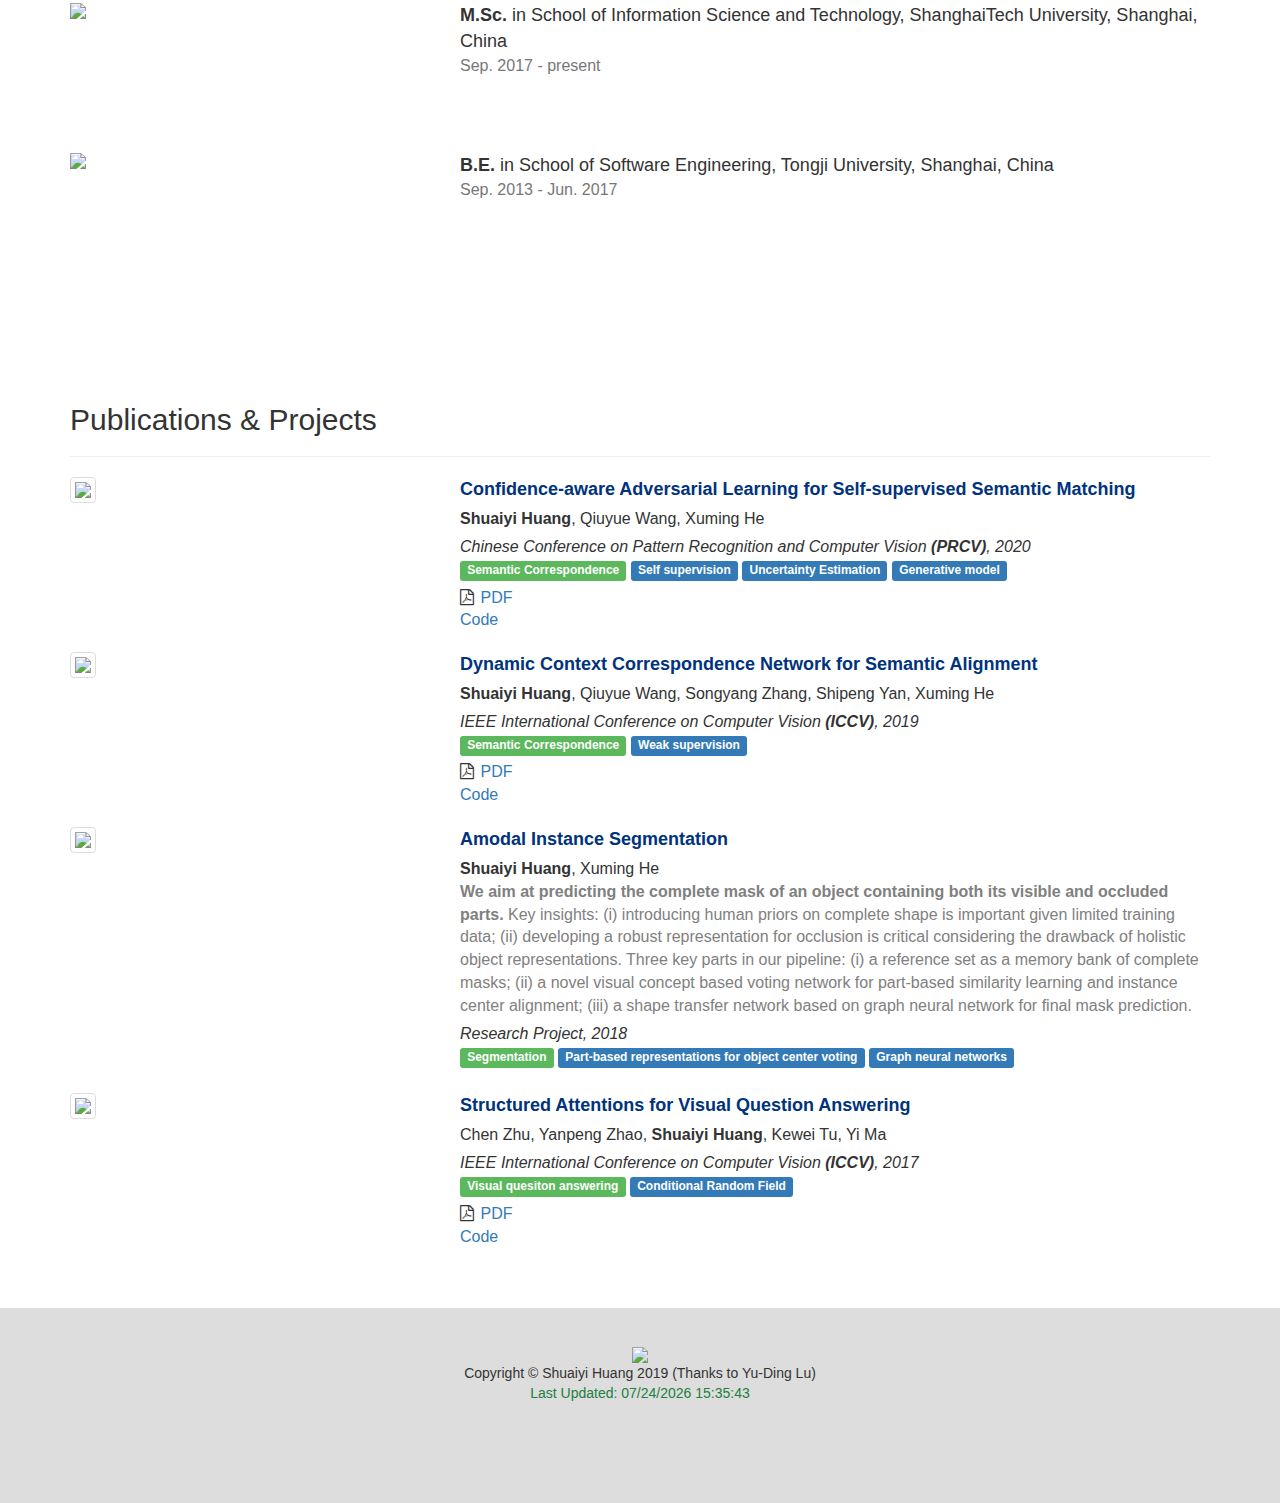
==== commit b59c3f61: "minor" ====
--- a/index.html
+++ b/index.html
@@ -81,27 +81,28 @@
 
       <div class="container profile">
         <div class="row">
-<!--          <div class="col-md-4 col-xs-12 profile-img">-->
-<!--            <img src="images/profile.JPG" class="img-responsive center-block" alt="Profile image">-->
-<!--          </div>-->
+         <!-- <div class="col-md-4 col-xs-12 profile-img">
+            <img src="images/profile.jpg" class="img-responsive center-block" alt="Profile image">
+         </div> -->
           <div class="col-md-3">
             <img src="images/profile.jpg" class="img-responsive center-block" alt="Profile image">
           </div>
 
 
+          <!-- <div class="col-md-8 col-xs-12 profile-info"> -->
           <div class="col-md-8 col-xs-12 profile-info">
             <div><span class="english-name">Shuaiyi Huang 黄帅一</span>
             <div class="spacer"></div>
             <div class="info-list">
-              <div>Graduate student</div>
-              <div><a href="http://plus.sist.shanghaitech.edu.cn/" target="_blank">PLUS Lab</a></div>
-              <div><a href="http://sist.shanghaitech.edu.cn/sist_en/" target="_blank">School of Information Science and Technology</a></div>
-              <div><a href="http://www.shanghaitech.edu.cn/eng/" target="_blank">ShanghaiTech University, China</a></div>
-
-              <div class="address">199 Huanke Road, Pudong District, Shanghai, China</div>
-              <div class="zipcode">201210</div>
-
-              <div class='email'>huangshy1@shanghaitech.edu.cn</div>
+              <div>1st Year CS Ph.D. Student</div>
+              <div><a href="" target="_blank">Perception and Intelligence Lab</a></div>
+              <div><a href="https://www.cs.umd.edu/" target="_blank">Department of Computer Science</a></div>
+              <div><a href="https://www.umd.edu/" target="_blank">University of Maryland, College Park, USA</a></div>
+
+              <!-- <div class="address">199 Huanke Road, Pudong District, Shanghai, China</div>
+              <div class="zipcode">201210</div> -->
+
+              <div class='email'>huangshy@umd.edu</div>
             </div>
 
 <!--            <div class="social-links">-->
@@ -111,6 +112,14 @@
 <!--              <a href="CV_ShuaiyiHuang_20191226.pdf" target="_blank"><i class="fa fa-file fa-3x"></i></a>-->
 
 <!--            </div>-->
+
+           <div class="social-links ">
+             <a href="https://www.linkedin.com/in/shuaiyi-huang-254a6b1b1/" target="_blank"><i class="fa fa-linkedin-square fa-3x"></i></a>
+             <a href="https://github.com/ShuaiyiHuang" target="_blank"><i class="fa fa-github-square fa-3x"></i></a>
+             <a href="https://scholar.google.com/citations?user=j-P28bQAAAAJ&hl=en" target="_blank"><i class="fa fa-graduation-cap fa-3x"></i></a>
+            <a href="CV_ShuaiyiHuang_20201220.pdf" target="_blank"><i class="fa fa-file fa-3x"></i></a>
+
+           </div>
 
           </div>
         </div>
@@ -129,13 +138,14 @@
             <hr>
             <div class="spacer"></div>
             <p>
-              I am a third-year Graduate student in SIST at ShanghaiTech University under the supervision of Prof. <a href="https://xmhe.bitbucket.io/" target="blank">Xuming He</a>.
-              Before coming to ShanghaiTech in 2017, I was an undergraduate student at Tongji University, China.
+              I am a 1st-year Ph.D. student in Computer Science at University of Maryland, College Park, working with Prof. <a href="http://www.cs.umd.edu/~abhinav/" target="blank">Abhinav Shrivastava</a>. Before that, I obtained my Master's degree in Computer Science from ShanghaiTech University, China in 2020, under the supervision of Prof. <a href="https://xmhe.bitbucket.io/" target="blank">Xuming He</a>.
+              And I got my Bachelor's degree in Software Engineering at Tongji University, China in 2017.
             </p>
             <p>
-              My research interests broadly include <b>Computer Vision</b> and <b>Deep Learning</b>, with a focus on scene understanding and low-level vision using strong or weak supervision. I am especially interested in <b>segmentation</b>,
-              <b>weakly-supervised correspondence</b>, <b>occlusion-aware scene understanding</b>, <b>visual question answering</b>, and
-              <b>video analysis</b>. Here is my <a href="CV_ShuaiyiHuang_20191226.pdf" target="blank"><b>CV</b></a>.
+              My research interests broadly include <b>Computer Vision</b> and <b>Deep Learning</b>, with a focus on scene understanding and low-level vision using strong or weak supervision. I am especially interested in <b>correspondence</b>,
+              <b>segmentation</b>, <b>occlusion-aware scene understanding</b>, <b>visual question answering</b>, and
+              <b>video analysis</b>. 
+              <!-- I am looking for a Ph.D. position in relevant fields in Fall 2020. Here is my <a href="CV_ShuaiyiHuang_20191226.pdf" target="blank"><b>CV</b></a>. -->
             </p>
 
           </div>
@@ -153,7 +163,9 @@
             <hr>
             <div class="spacer"></div>
             <ul>
-              <li><span class=""></span> 07/2017: I attended ICCV 2019 at Soul, Korea </li>
+              <li><span class=""></span> 11/2020: One paper is submitted to <b>CVPR 2021</b></li>
+              <li><span class=""></span> 07/2020: One paper is accepted to <b>PRCV 2020</b></li>
+              <li><span class=""></span> 10/2019: I attended ICCV 2019 at Soul, Korea </li>
               <li><span class=""></span> 07/2019: One paper is accepted to <b>ICCV 2019</b> </li>
               <li><span class=""></span> 10/2017: I attended ICCV 2017 at Venice, Italy </li>
               <li><span class=""></span> 07/2017: One paper is accepted to <b>ICCV 2017</b> </li>
@@ -171,6 +183,24 @@
         <h2>Education</h2>
         <hr>
         <div class="spacer"></div>
+        
+        <div class="row item">
+          <div class="col-md-4 col-sm-6 col-xs-12">
+            <a href="https://www.umd.edu/" target="_blank">
+              <img src="images/UMD-logo.png" class="img-responsive edu-img">
+            </a>
+          </div>
+          <div class="col-md-8 col-sm-6 col-xs-12 item-info">
+
+            <div class="row edu">
+              <div class="col-md-12 col-xs-12 edu-info">
+                <div class="degree"><b>Ph.D.</b> in Department of Computer Science, University of Maryland, College Park, USA</div>
+                <div class="date">Sep. 2020 - present </div>
+              </div>
+            </div>
+
+          </div>
+        </div>
 
         <div class="row item">
           <div class="col-md-4 col-sm-6 col-xs-12">
@@ -221,20 +251,23 @@
 
         <div class="row item">
           <div class="col-md-4 col-sm-6 col-xs-12 item-img">
-            <a class="image-popup-no-margins" href="images/SemanticAlignConfi.jpg">
-              <img src="images/SemanticAlignConfi.jpg" class="img-thumbnail img-responsive">
-            </a>
-          </div>
-          <div class="col-md-8 col-sm-6 col-xs-12 item-info">
-            <div class="paper">Learning Confidence-aware Refinement for Semantic Correspondence</div>
+            <a class="image-popup-no-margins" href="images/SemanticAlignConfi.png">
+              <img src="images/SemanticAlignConfi.png" class="img-thumbnail img-responsive">
+            </a>
+          </div>
+          <div class="col-md-8 col-sm-6 col-xs-12 item-info">
+            <div class="paper">Confidence-aware Adversarial Learning for
+              Self-supervised Semantic Matching</div>
             <div class="author"><b>Shuaiyi Huang</b>, Qiuyue Wang, Xuming He</div>
-            <div class="conf">In preparation for submission, 2019</div>
+            <div class="conf">Chinese  Conference on Pattern Recognition and Computer Vision <b>(PRCV)</b>, 2020</div>
             <div class="tag">
               <span class="label label-success">Semantic Correspondence</span>
               <span class="label label-primary">Self supervision</span>
               <span class="label label-primary">Uncertainty Estimation</span>
               <span class="label label-primary">Generative model</span>
             </div>
+            <div><i class="fa fa-file-pdf-o fa-fw"></i><a href="https://arxiv.org/pdf/2008.10902.pdf" target="blank">PDF</a></div>
+            <div><i class=""></i><a href="https://github.com/ShuaiyiHuang/CAMNet" target="blank">Code</a></div>
           </div>
         </div>
 
@@ -305,7 +338,7 @@
       </div> <!-- end of Publication -->
     </section>
 
-
+<!--<a href="https://clustrmaps.com/site/1b23l"  title="Visit tracker"><img src="//www.clustrmaps.com/map_v2.png?d=reS79Y3UqEGQv8bWT2M4YcJVEvS7sH9g5ZLf556Xc7I&cl=ffffff" /></a>-->
 
     <div class="footer">
       <div class="container">
@@ -321,6 +354,7 @@
         </p>
       </div>
     </div>
+
 
 
     <script type="text/javascript" src="js/jquery-1.11.0.js"></script>
--- a/css/main.css
+++ b/css/main.css
@@ -207,16 +207,33 @@
 }
 
 
+/*.footer {*/
+/*  bottom: 0;*/
+/*  width: 100%;*/
+/*  !* Set the fixed height of the footer here *!*/
+/*  height: 200px;*/
+/*  background-color: #dddddd;*/
+/*}*/
+
+/*.footer > .container {*/
+/*  padding-top: 80px;*/
+/*  padding-right: 30px;*/
+/*  padding-left: 30px;*/
+/*  text-align: center;*/
+/*}*/
+
+/*updated by hsy*/
 .footer {
   bottom: 0;
   width: 100%;
   /* Set the fixed height of the footer here */
-  height: 200px;
+  height: 195px;
   background-color: #dddddd;
 }
 
+/*updated by hsy*/
 .footer > .container {
-  padding-top: 80px;
+  padding-top: 35px;
   padding-right: 30px;
   padding-left: 30px;
   text-align: center;
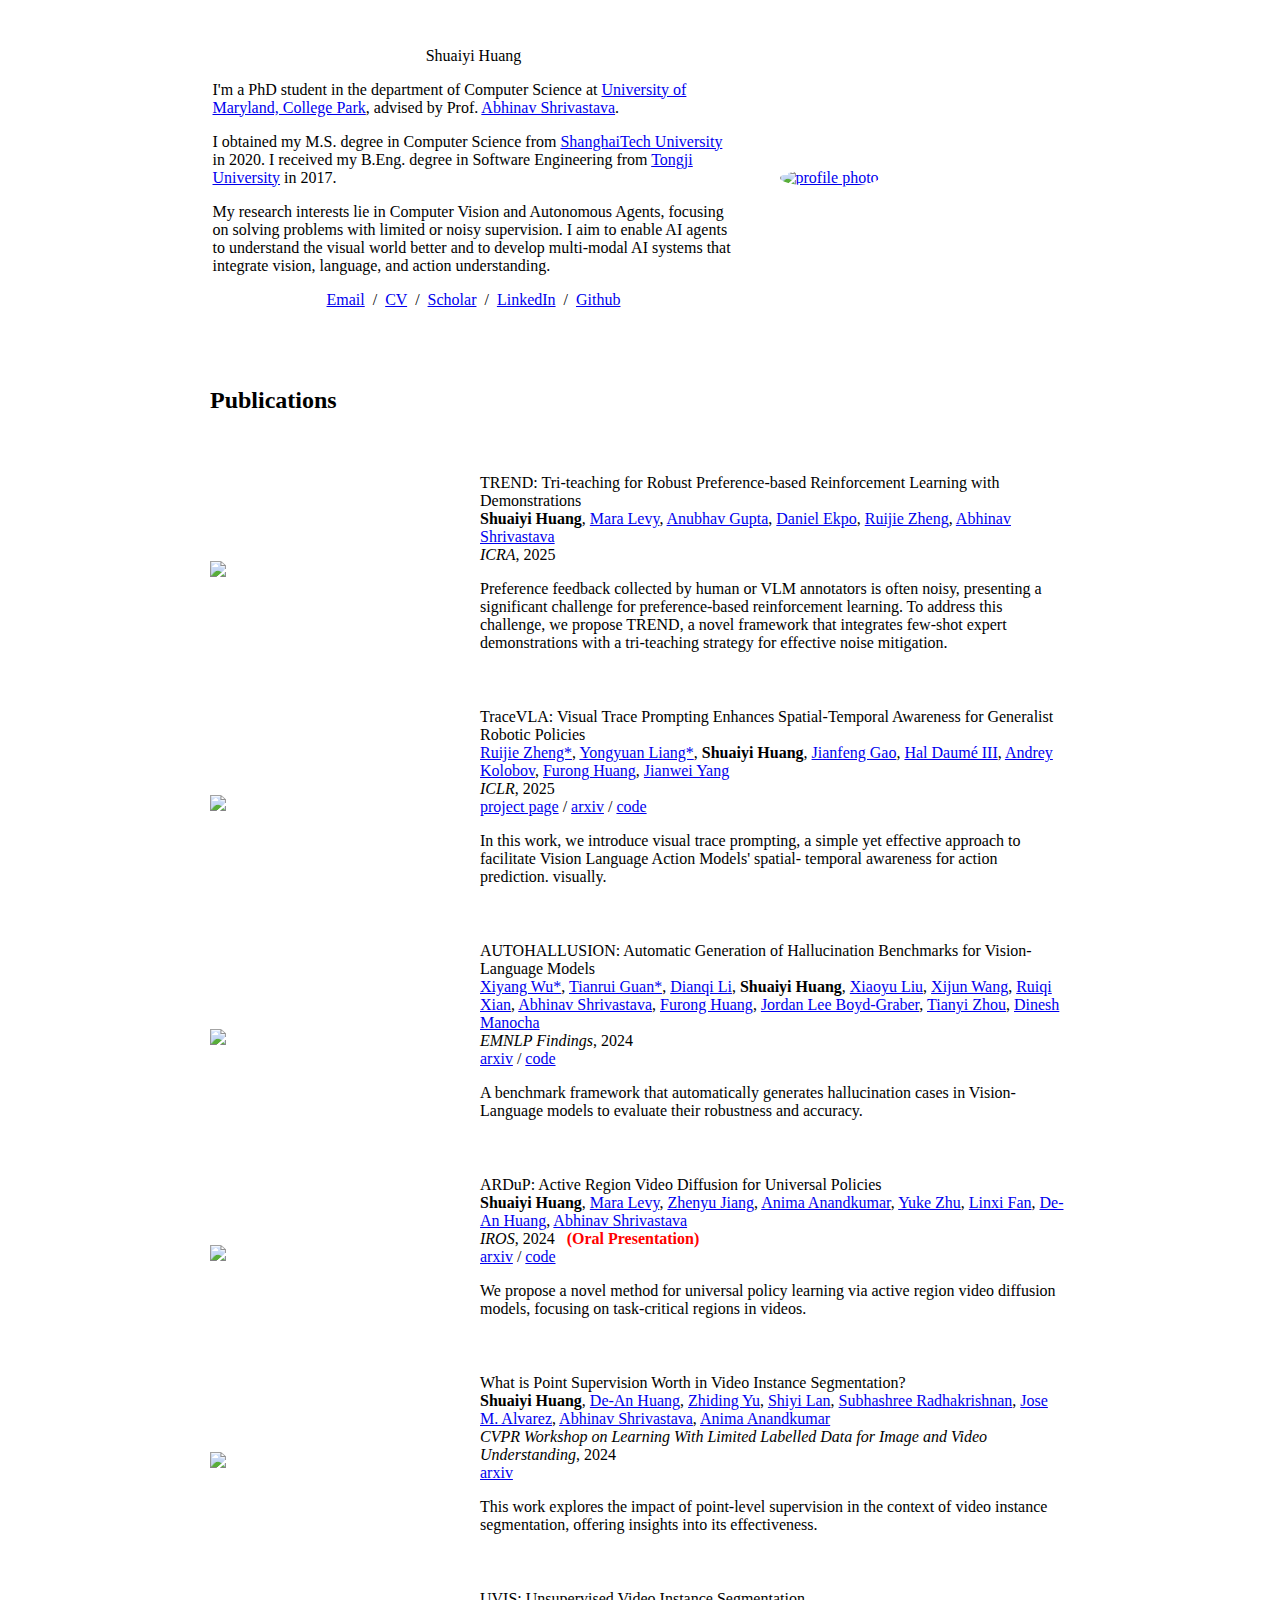
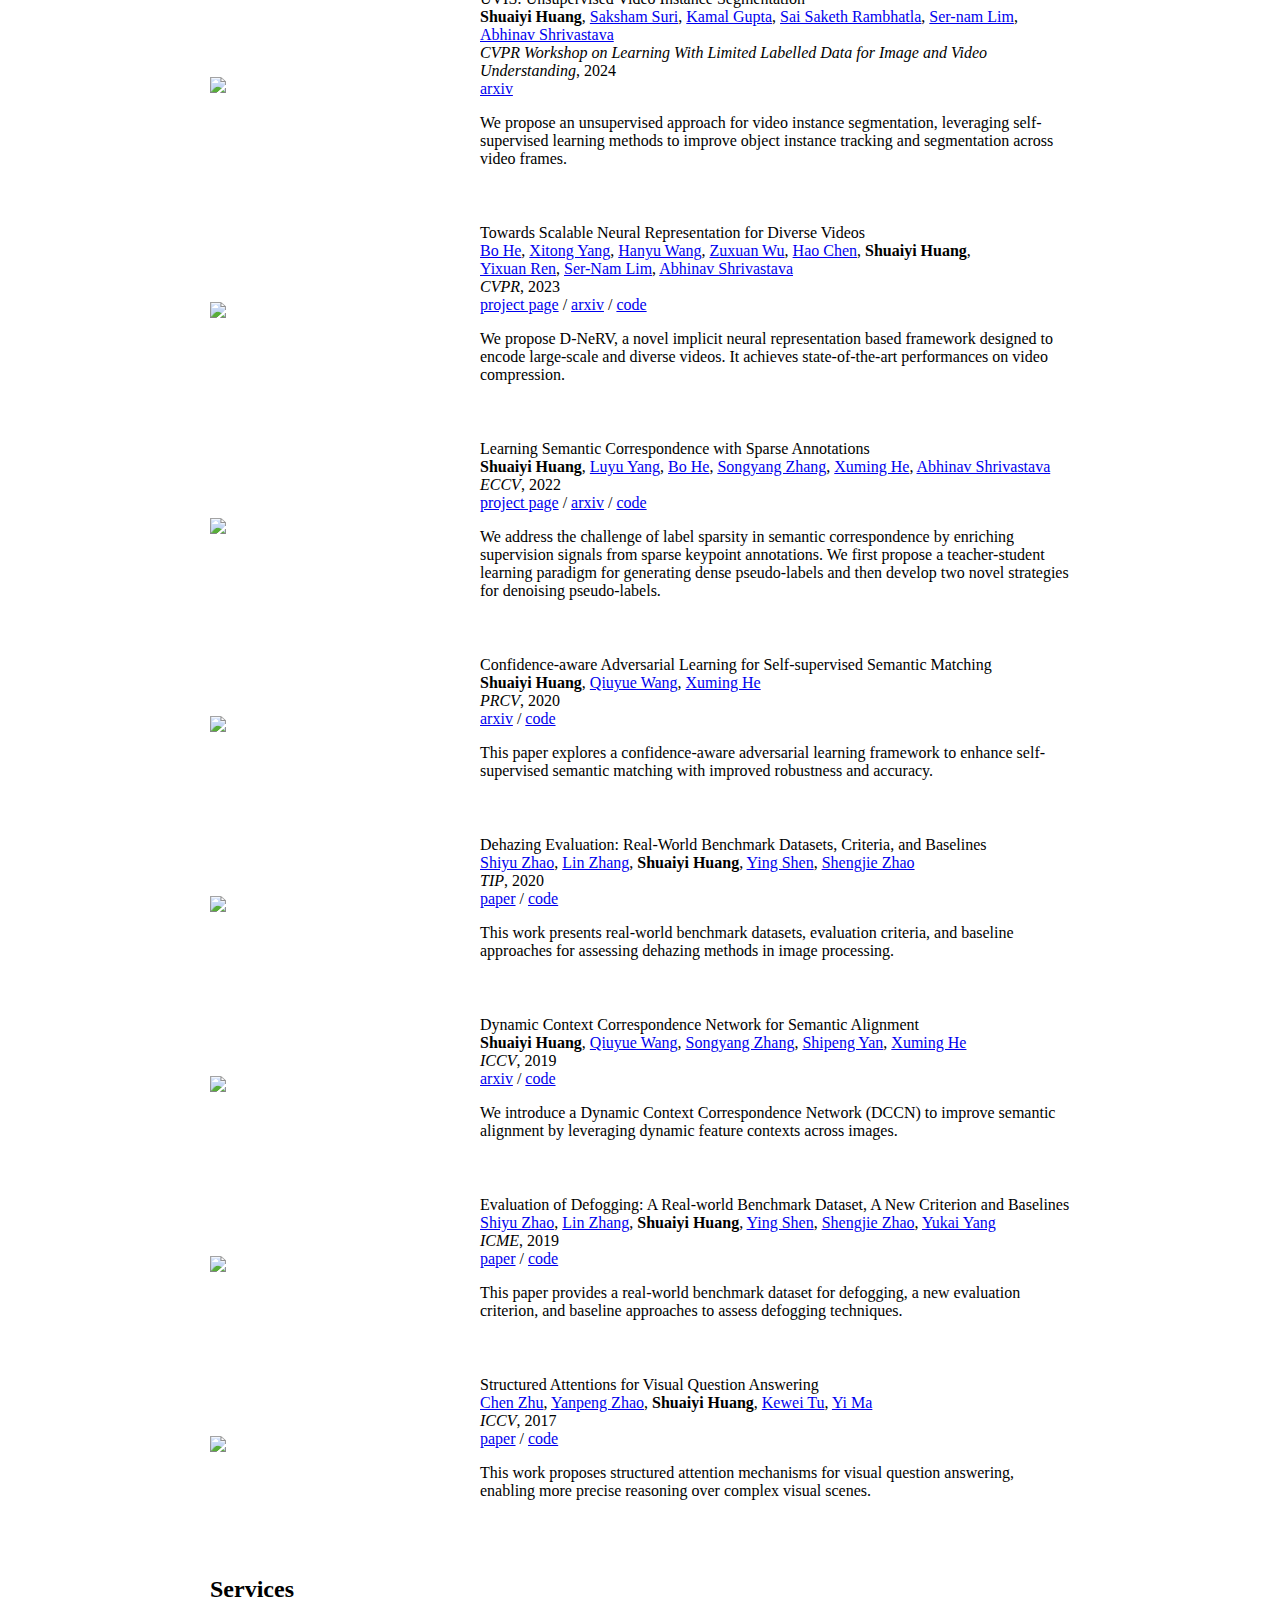
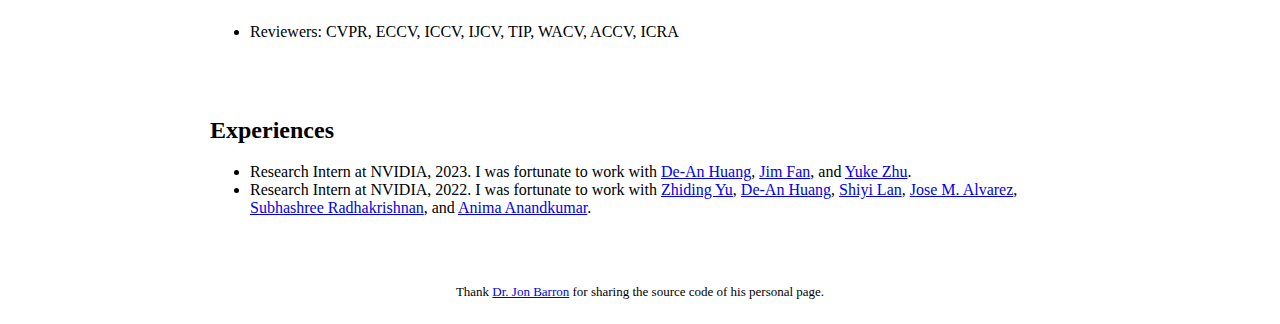
==== commit cb0904c2: "update paper" ====
--- a/index.html
+++ b/index.html
@@ -1,374 +1,450 @@
-<!DOCTYPE html>
-<html>
-
+<!DOCTYPE HTML>
+<html lang="en">
   <head>
-    <!-- <meta http-equiv="refresh" content="0;url=http://graduatestudents.ucmerced.edu/wlai24/" /> -->
-    <meta charset='utf-8'>
-    <meta http-equiv="X-UA-Compatible" content="chrome=1">
-    <meta name="description" content="ShuaiyiHuang.github.io : ">
-    <meta name="viewport" content="width=device-width, initial-scale=1.0">
-    <meta name="author" content="ShuaiyiHuang">
-
-    <link rel="stylesheet" href="css/main.css">
-    <!--
-  <link rel="stylesheet" href="css/bootstrap.min.css">
-    <link rel="stylesheet" href="css/bootstrap-theme.min.css">
-
-    -->
-    <link rel="stylesheet" href="https://maxcdn.bootstrapcdn.com/bootstrap/3.3.5/css/bootstrap.min.css">
-    <link rel="stylesheet" href="https://maxcdn.bootstrapcdn.com/bootstrap/3.3.5/css/bootstrap-theme.min.css">
-    <!-- <link rel="stylesheet" href="http://netdna.bootstrapcdn.com/font-awesome/4.4.0/css/font-awesome.min.css"> -->
-
-    <link rel="stylesheet" href="css/bootstrap-navbar-custom.css">
-    <link rel="stylesheet" href="css/scrolling-nav.css">
-    <link rel="stylesheet" href="css/mfp.css">
-
-    <link rel="shortcut icon" href="images/jon.jpg">
-
-    <link rel="stylesheet" href="https://maxcdn.bootstrapcdn.com/font-awesome/4.5.0/css/font-awesome.min.css" rel="stylesheet">
-
-    <script>
-      (function(i,s,o,g,r,a,m){i['GoogleAnalyticsObject']=r;i[r]=i[r]||function(){
-      (i[r].q=i[r].q||[]).push(arguments)},i[r].l=1*new Date();a=s.createElement(o),
-      m=s.getElementsByTagName(o)[0];a.async=1;a.src=g;m.parentNode.insertBefore(a,m)
-      })(window,document,'script','//www.google-analytics.com/analytics.js','ga');
-
-      ga('create', 'UA-45156688-2', 'auto');
-      ga('send', 'pageview');
-    </script>
-
-    <title>Shuaiyi Huang's Homepage</title>
+    <meta http-equiv="Content-Type" content="text/html; charset=UTF-8">
+
+    <title>Shuaiyi Huang</title>
+
+    <meta name="author" content="Shuaiyi Huang">
+    <meta name="viewport" content="width=device-width, initial-scale=1">
+    <link rel="shortcut icon" href="images/favicon/favicon.ico" type="image/x-icon">
+    <link rel="stylesheet" type="text/css" href="stylesheet.css">
+    
   </head>
 
-  <body id="page-top" data-spy="scroll" data-target=".navbar-fixed-top">
-
-    <!-- HEADER -->
-      <div class="navbar navbar-custom navbar-fixed-top" role="navigation">
-        <div class="container">
-
-          <div class="navbar-header page-scroll">
-            <button type="button" class="navbar-toggle collapsed" data-toggle="collapse" data-target=".navbar-collapse">
-              <span class="sr-only">Toogle navigation</span>
-              <span class="icon-bar"></span>
-              <span class="icon-bar"></span>
-              <span class="icon-bar"></span>
-              <span class="icon-bar"></span>
-              <span class="icon-bar"></span>
-            </button>
-            <a class="navbar-brand page-scroll" href="#page-top">Home</a>
-          </div>
-
-          <div class="navbar-collapse collapse">
-            <ul class="nav navbar-nav">
-              <li class="hidden"><a class="page-scroll" href="#page-top"></a></li>
-              <li><a class="page-scroll" href="#about">About</a></li>
-              <li><a class="page-scroll" href="#news">News</a></li>
-              <li><a class="page-scroll" href="#education">Education</a></li>
-              <li><a class="page-scroll" href="#publication">Publications & Projects</a></li>
-              <!-- <li><a class="page-scroll" href="#project">Projects</a></li> -->
-
-              <!-- <li><a class="page-scroll" href="#activity">Activities</a></li> -->
-            </ul>
-          </div>
-
-        </div>
-
-      </div>
-
-    <!-- MAIN CONTENT -->
-
-    <section id="home" data-speed="0" data-type="background" class="home-section">
-
-      <div class="container profile">
-        <div class="row">
-         <!-- <div class="col-md-4 col-xs-12 profile-img">
-            <img src="images/profile.jpg" class="img-responsive center-block" alt="Profile image">
-         </div> -->
-          <div class="col-md-3">
-            <img src="images/profile.jpg" class="img-responsive center-block" alt="Profile image">
-          </div>
-
-
-          <!-- <div class="col-md-8 col-xs-12 profile-info"> -->
-          <div class="col-md-8 col-xs-12 profile-info">
-            <div><span class="english-name">Shuaiyi Huang 黄帅一</span>
-            <div class="spacer"></div>
-            <div class="info-list">
-              <div>1st Year CS Ph.D. Student</div>
-              <div><a href="" target="_blank">Perception and Intelligence Lab</a></div>
-              <div><a href="https://www.cs.umd.edu/" target="_blank">Department of Computer Science</a></div>
-              <div><a href="https://www.umd.edu/" target="_blank">University of Maryland, College Park, USA</a></div>
-
-              <!-- <div class="address">199 Huanke Road, Pudong District, Shanghai, China</div>
-              <div class="zipcode">201210</div> -->
-
-              <div class='email'>huangshy@umd.edu</div>
-            </div>
-
-<!--            <div class="social-links">-->
-<!--              <a href="" target="_blank"><i class="fa fa-linkedin-square fa-3x"></i></a>-->
-<!--              <a href="https://github.com/ShuaiyiHuang" target="_blank"><i class="fa fa-github-square fa-3x"></i></a>-->
-<!--              <a href="" target="_blank"><i class="fa fa-graduation-cap fa-3x"></i></a>-->
-<!--              <a href="CV_ShuaiyiHuang_20191226.pdf" target="_blank"><i class="fa fa-file fa-3x"></i></a>-->
-
-<!--            </div>-->
-
-           <div class="social-links ">
-             <a href="https://www.linkedin.com/in/shuaiyi-huang-254a6b1b1/" target="_blank"><i class="fa fa-linkedin-square fa-3x"></i></a>
-             <a href="https://github.com/ShuaiyiHuang" target="_blank"><i class="fa fa-github-square fa-3x"></i></a>
-             <a href="https://scholar.google.com/citations?user=j-P28bQAAAAJ&hl=en" target="_blank"><i class="fa fa-graduation-cap fa-3x"></i></a>
-            <a href="CV_ShuaiyiHuang_20201220.pdf" target="_blank"><i class="fa fa-file fa-3x"></i></a>
-
-           </div>
-
-          </div>
-        </div>
-
-      </div>
-
-    </section>
-
-
-    <section id="about" class="about-section">
-
-      <div class="container">
-        <div class="row">
-          <div class="col-md-12 profile-description">
-            <h2>About Me</h2>
-            <hr>
-            <div class="spacer"></div>
-            <p>
-              I am a 1st-year Ph.D. student in Computer Science at University of Maryland, College Park, working with Prof. <a href="http://www.cs.umd.edu/~abhinav/" target="blank">Abhinav Shrivastava</a>. Before that, I obtained my Master's degree in Computer Science from ShanghaiTech University, China in 2020, under the supervision of Prof. <a href="https://xmhe.bitbucket.io/" target="blank">Xuming He</a>.
-              And I got my Bachelor's degree in Software Engineering at Tongji University, China in 2017.
-            </p>
-            <p>
-              My research interests broadly include <b>Computer Vision</b> and <b>Deep Learning</b>, with a focus on scene understanding and low-level vision using strong or weak supervision. I am especially interested in <b>correspondence</b>,
-              <b>segmentation</b>, <b>occlusion-aware scene understanding</b>, <b>visual question answering</b>, and
-              <b>video analysis</b>. 
-              <!-- I am looking for a Ph.D. position in relevant fields in Fall 2020. Here is my <a href="CV_ShuaiyiHuang_20191226.pdf" target="blank"><b>CV</b></a>. -->
-            </p>
-
-          </div>
-
-        </div>
-      </div> <!-- end of Description -->
-    </section>
-
-    <section id="news" class="news-section">
-
-      <div class="container">
-        <div class="row">
-          <div class="col-md-12">
-            <h2>News</h2>
-            <hr>
-            <div class="spacer"></div>
-            <ul>
-              <li><span class=""></span> 11/2020: One paper is submitted to <b>CVPR 2021</b></li>
-              <li><span class=""></span> 07/2020: One paper is accepted to <b>PRCV 2020</b></li>
-              <li><span class=""></span> 10/2019: I attended ICCV 2019 at Soul, Korea </li>
-              <li><span class=""></span> 07/2019: One paper is accepted to <b>ICCV 2019</b> </li>
-              <li><span class=""></span> 10/2017: I attended ICCV 2017 at Venice, Italy </li>
-              <li><span class=""></span> 07/2017: One paper is accepted to <b>ICCV 2017</b> </li>
-
-            </ul>
-
-          </div>
-
-        </div>
-      </div> <!-- end of News -->
-    </section>
-
-<section id="education" class="education-section">
-      <div class="container">
-        <h2>Education</h2>
-        <hr>
-        <div class="spacer"></div>
+  <body>
+    <table style="width:100%;max-width:900px;border:0px;border-spacing:0px;border-collapse:separate;margin-right:auto;margin-left:auto;"><tbody>
+      <tr style="padding:0px">
+        <td style="padding:0px">
+          <table style="width:100%;border:0px;border-spacing:0px;border-collapse:separate;margin-right:auto;margin-left:auto;"><tbody>
+            <tr style="padding:0px">
+              <td style="padding:2.5%;width:63%;vertical-align:middle">
+                <p class="name" style="text-align: center;">
+                  Shuaiyi Huang
+                </p>
+                <p>I'm a PhD student in the department of Computer Science at <a href="https://umd.edu/">University of Maryland, College Park</a>, advised by Prof. <a href="https://www.cs.umd.edu/~abhinav/">Abhinav Shrivastava</a>.
+                </p>
+                <p>
+                  I obtained my M.S. degree in Computer Science from
+                  <a href="https://www.shanghaitech.edu.cn/eng/">ShanghaiTech University</a> in 2020.
+                  I received my B.Eng. degree in Software Engineering from
+                  <a href="https://en.tongji.edu.cn/p/#/">Tongji University</a> in 2017.
+                <p>
+
+                <p>
+                  My research interests lie in Computer Vision and Autonomous Agents, focusing on solving problems with
+limited or noisy supervision. I aim to enable AI agents to understand the visual world better and to develop
+multi-modal AI systems that integrate vision, language, and action understanding.
+                </p>
+
+                <p style="text-align:center">
+                  <a href="mailto:huangshy@umd.edu">Email</a> &nbsp;/&nbsp;
+                  <a href="data/CV_ShuaiyiHuang_UMD.pdf">CV</a> &nbsp;/&nbsp;
+                  <a href="https://scholar.google.com/citations?user=j-P28bQAAAAJ&hl=en">Scholar</a> &nbsp;/&nbsp;
+                  <a href="https://www.linkedin.com/in/shuaiyi-huang-254a6b1b1/">LinkedIn</a> &nbsp;/&nbsp;
+                  <a href="https://github.com/ShuaiyiHuang">Github</a>
+
+
+                </p>
+              </td>
+              <td style="padding:2.5%;width:40%;max-width:40%">
+                <a href="images/hsy/shuaiyi.jpg"><img style="width:100%;max-width:100%;object-fit: cover; border-radius: 50%;" alt="profile photo" src="images/hsy/shuaiyi.jpg" class="hoverZoomLink"></a>
+              </td>
+            </tr>
+          </tbody></table>
+          <table style="width:100%;border:0px;border-spacing:0px;border-collapse:separate;margin-right:auto;margin-left:auto;"><tbody>
+              <tr>
+              <td style="padding:20px;width:100%;vertical-align:middle">
+                <h2>Publications</h2>
+                <!-- <p>
+                  I'm interested in computer vision, deep learning, generative AI, and image processing. Most of my research is about inferring the physical world (shape, motion, color, light, etc) from images, usually with radiance fields. Some papers are <span class="highlight">highlighted</span>.
+                </p> -->
+              </td>
+            </tr>
+          </tbody></table>
+
+
+
+          <table style="width:100%;border:0px;border-spacing:0px;border-collapse:separate;margin-right:auto;margin-left:auto;"><tbody>
+            
+
+            <tr onmouseout="sfp_stop()" onmouseover="sfp_start()">
+              <td style="padding:20px;width:30%;vertical-align:middle">
+                <img src='images/projects/trend.png' width="240">
+              </td>
+              <td style="padding:20px;width:70%;vertical-align:middle">
+                  <papertitle>TREND: Tri-teaching for Robust Preference-based Reinforcement Learning with Demonstrations</papertitle>
+                  <br>
+                  <strong>Shuaiyi Huang</strong>,
+                  <a href="https://mlevy2525.github.io/">Mara Levy</a>,
+                  <a href="https://learn2phoenix.github.io/ek">Anubhav Gupta</a>,
+                  <a href="https://danielekpo.com/">Daniel Ekpo</a>,
+                  <a href="https://ruijiezheng.com/">Ruijie Zheng</a>,
+                  <a href="https://www.cs.umd.edu/~abhinav/">Abhinav Shrivastava</a>
+                  <br>
+                  <em>ICRA</em>, 2025
+                  <br>
+              
+                  <p></p>
+                  <!-- <p>We introduce a tri-teaching framework for learning from noisy preferences in reinforcement learning, utilizing demonstrations to enhance policy robustness.</p> -->
+                   <p>Preference feedback collected by human or VLM
+                    annotators is often noisy, presenting a significant challenge for
+                    preference-based reinforcement learning. To address this challenge, we propose
+                    TREND, a novel framework that integrates few-shot expert
+                    demonstrations with a tri-teaching strategy for effective noise
+                    mitigation. </p>
+              </td>
+            </tr>
+            
+            <tr onmouseout="sfp_stop()" onmouseover="sfp_start()">
+              <td style="padding:20px;width:30%;vertical-align:middle">
+                <img src='images/projects/tracevla2.jpg' width="240">
+              </td>
+              <td style="padding:20px;width:70%;vertical-align:middle">
+                  <papertitle>TraceVLA: Visual Trace Prompting Enhances Spatial-Temporal Awareness for Generalist Robotic Policies</papertitle>
+                  <br>
+                  <a href="https://ruijiezheng.com/">Ruijie Zheng*</a>, <a href="https://cheryyunl.github.io/">Yongyuan Liang*</a>,
+                  <strong>Shuaiyi Huang</strong>,
+                  <a href="https://scholar.google.com/citations?user=CQ1cqKkAAAAJ&hl=en">Jianfeng Gao</a>,
+                  <a href="https://scholar.google.com/citations?user=PbEw81gAAAAJ&hl=en">Hal Daum&#233; III</a>,
+                  <a href="https://scholar.google.com/citations?user=xEWgxBsAAAAJ&hl=en">Andrey Kolobov</a>,
+                  <a href="https://furong-huang.com/">Furong Huang</a>,
+                  <a href="https://jwyang.github.io/">Jianwei Yang</a>
+                  <br>
+                  <em>ICLR</em>, 2025
+                  <br>
+                  <a href="https://tracevla.github.io/">project page</a> /
+                  <a href="https://arxiv.org/abs/2412.10345">arxiv</a> / 
+                  <a href="https://github.com/umd-huang-lab/tracevla">code</a>
+              
+                  <p></p>
+                  <p> In this work, we introduce visual
+                    trace prompting, a simple yet effective approach to facilitate Vision Language Action Models' spatial-
+                    temporal awareness for action prediction.
+                    visually.</p>
+              </td>
+            </tr>
+            
+            <tr onmouseout="sfp_stop()" onmouseover="sfp_start()">
+              <td style="padding:20px;width:30%;vertical-align:middle">
+                <img src='images/projects/autohallu.png' width="240">
+              </td>
+              <td style="padding:20px;width:70%;vertical-align:middle">
+                  <papertitle>AUTOHALLUSION: Automatic Generation of Hallucination Benchmarks for Vision-Language Models</papertitle>
+                  <br>
+                  <a href="https://wuxiyang1996.github.io/">Xiyang Wu*</a>, <a href="#">Tianrui Guan*</a>,
+                  <a href="https://scholar.google.com/citations?user=K40nbiQAAAAJ&hl=en">Dianqi Li</a>, <strong>Shuaiyi Huang</strong>, 
+                  <a href="https://scholar.google.com/citations?user=EcHTiyIAAAAJ&hl=en">Xiaoyu Liu</a>, <a href="https://xijun-cs.github.io/">Xijun Wang</a>, 
+                  <a href="https://ricky-xian.github.io/">Ruiqi Xian</a>, <a href="https://www.cs.umd.edu/~abhinav/">Abhinav Shrivastava</a>,
+                  <a href="https://furong-huang.com/">Furong Huang</a>, <a href="https://users.umiacs.umd.edu/~jbg/">Jordan Lee Boyd-Graber</a>,
+                  <a href="https://tianyizhou.github.io/">Tianyi Zhou</a>, <a href="https://scholar.google.com/citations?user=X08l_4IAAAAJ&hl=en">Dinesh Manocha</a>
+                  <br>
+                  <em>EMNLP Findings</em>, 2024
+                  <br>
+                  <a href="https://arxiv.org/abs/2406.10900">arxiv</a> / 
+                  <a href="https://github.com/wuxiyang1996/AutoHallusion">code</a>
+              
+                  <p></p>
+                  <p>A benchmark framework that automatically generates hallucination cases in Vision-Language models to evaluate their robustness and accuracy.</p>
+              </td>
+            </tr>
+            
+            <tr onmouseout="sfp_stop()" onmouseover="sfp_start()">
+              <td style="padding:20px;width:30%;vertical-align:middle">
+                <img src='images/projects/ardup.png' width="240">
+              </td>
+              <td style="padding:20px;width:70%;vertical-align:middle">
+                  <papertitle>ARDuP: Active Region Video Diffusion for Universal Policies</papertitle>
+                  <br>
+                  <strong>Shuaiyi Huang</strong>,
+                  <a href="https://mlevy2525.github.io/">Mara Levy</a>,
+                  <a href="https://zhenyujiang.me/">Zhenyu Jiang</a>,
+                  <a href="http://tensorlab.cms.caltech.edu/users/anima/">Anima Anandkumar</a>,
+                  <a href="https://yukezhu.me/">Yuke Zhu</a>,
+                  <a href="https://jimfan.me/">Linxi Fan</a>,
+                  <a href="https://ai.stanford.edu/~dahuang/">De-An Huang</a>,
+                  <a href="https://www.cs.umd.edu/~abhinav/">Abhinav Shrivastava</a>
+                  <br>
+                  
+                  <em>IROS</em>, 2024 &nbsp <font color="red"><strong>(Oral Presentation)</strong></font>
+                  <br>
+                  <a href="https://arxiv.org/abs/2406.13301">arxiv</a> / 
+                  <a href="#">code</a>
+              
+                  <p></p>
+                  <p>We propose a novel method for universal policy learning via active region video diffusion models, focusing on task-critical regions in videos.</p>
+              </td>
+            </tr>
+            
+            <tr onmouseout="sfp_stop()" onmouseover="sfp_start()">
+              <td style="padding:20px;width:30%;vertical-align:middle">
+                <img src='images/projects/pointvis.png' width="240">
+              </td>
+              <td style="padding:20px;width:70%;vertical-align:middle">
+                  <papertitle>What is Point Supervision Worth in Video Instance Segmentation?</papertitle>
+                  <br>
+                  <strong>Shuaiyi Huang</strong>,
+                  <a href="https://ai.stanford.edu/~dahuang/">De-An Huang</a>,
+                  <a href="https://chrisding.github.io/">Zhiding Yu</a>,
+                  <a href="https://voidrank.github.io/">Shiyi Lan</a>,
+                  <a href="https://www.linkedin.com/in/subhashree-radhakrishnan-b0b0048b/">Subhashree Radhakrishnan</a>,
+                  <a href="https://alvarezlopezjosem.github.io/">Jose M. Alvarez</a>,
+                  <a href="https://www.cs.umd.edu/~abhinav/">Abhinav Shrivastava</a>,
+                  <a href="http://tensorlab.cms.caltech.edu/users/anima/">Anima Anandkumar</a>
+                  <br>
+                  <em>CVPR Workshop on Learning With Limited Labelled Data for Image and Video Understanding</em>, 2024
+                  <br>
+                  <a href="https://arxiv.org/abs/2404.01990">arxiv</a> 
+              
+                  <p></p>
+                  <p>This work explores the impact of point-level supervision in the context of video instance segmentation, offering insights into its effectiveness.</p>
+              </td>
+            </tr>
+            
+            
+
+            <tr onmouseout="sfp_stop()" onmouseover="sfp_start()">
+              <td style="padding:20px;width:30%;vertical-align:middle">
+                <img src='images/projects/uvis.jpg' width="240">
+              </td>
+              <td style="padding:20px;width:70%;vertical-align:middle">
+                  <papertitle>UVIS: Unsupervised Video Instance Segmentation</papertitle>
+                  <br>
+                  <strong>Shuaiyi Huang</strong>,
+                  <a href="https://www.cs.umd.edu/~sakshams/">Saksham Suri</a>,
+                  <a href="https://kampta.github.io/">Kamal Gupta</a>,
+                  <a href="https://rssaketh.github.io/">Sai Saketh Rambhatla</a>,
+                  <a href="https://sites.google.com/site/sernam">Ser-nam Lim</a>,
+                  <a href="https://www.cs.umd.edu/~abhinav/">Abhinav Shrivastava</a>
+                  <br>
+                  <em>CVPR Workshop on Learning With Limited Labelled Data for Image and Video Understanding</em>, 2024
+                  <br>
+                  <a href="https://arxiv.org/abs/2406.06908">arxiv</a> 
+              
+                  <p></p>
+                  <p>We propose an unsupervised approach for video instance segmentation, leveraging self-supervised learning methods to improve object instance tracking and segmentation across video frames.</p>
+              </td>
+            </tr>
+
+            
+
+
+            <tr onmouseout="sfp_stop()" onmouseover="sfp_start()">
+              <td style="padding:20px;width:30%;vertical-align:middle">
+                <img src='images/projects/D-NeRV.png' width="240">
+              </td>
+              <td style="padding:20px;width:70%;vertical-align:middle">
+                  <papertitle>Towards Scalable Neural Representation for Diverse Videos</papertitle>
+                </a>
+                <br>
+                <a href="https://boheumd.github.io/">Bo He</a>,
+                <a href="https://scholar.google.com/citations?user=k0qC-7AAAAAJ&hl=en">Xitong Yang</a>,
+                <a href="https://hywang66.github.io/">Hanyu Wang</a>,
+                <a href="http://zxwu.azurewebsites.net/">Zuxuan Wu</a>,
+                <a href="https://haochen-rye.github.io/">Hao Chen</a>,
+                <strong>Shuaiyi Huang</strong>,
+                <br>
+                <a href="https://scholar.google.com/citations?user=TFpdak8AAAAJ&hl=en">Yixuan Ren</a>,
+                <a href="https://scholar.google.com/citations?user=HX0BfLYAAAAJ&hl=en">Ser-Nam Lim</a>,
+                <a href="https://www.cs.umd.edu/~abhinav/">Abhinav Shrivastava</a>
+                <br>
+                <em>CVPR</em>, 2023  
+                <br>
+                <a href="https://boheumd.github.io/D-NeRV">project page</a> / 
+                <a href="https://arxiv.org/abs/2303.14124">arxiv</a> / 
+                <a href="https://github.com/boheumd/D-NeRV">code</a>  
+  
+                <p></p>
+                <p>We propose D-NeRV, a novel implicit neural representation based framework designed to encode large-scale and diverse videos. It achieves state-of-the-art performances on video compression.</p>
+              </td>
+            </tr>
+
+
+
+
+            <tr onmouseout="sfp_stop()" onmouseover="sfp_start()">
+              <td style="padding:20px;width:30%;vertical-align:middle">
+                <img src='images/projects/SCSA.png' width="240">
+              </td>
+              <td style="padding:20px;width:70%;vertical-align:middle">
+                  <papertitle>Learning Semantic Correspondence with Sparse Annotations</papertitle>
+                </a>
+                <br>
+                <strong>Shuaiyi Huang</strong>,
+                <a href="https://www.loyo.me/">Luyu Yang</a>,
+                <a href="https://boheumd.github.io/">Bo He</a>,
+                <a href="https://www.zhangsongyang.com/">Songyang Zhang</a>,
+                <a href="https://xmhe.bitbucket.io/">Xuming He</a>,
+                <a href="https://www.cs.umd.edu/~abhinav/">Abhinav Shrivastava</a>
+                <br>
+                <em>ECCV</em>, 2022
+                <br>
+                <a href="https://shuaiyihuang.github.io/publications/SCorrSAN/">project page</a> / 
+                <a href="https://arxiv.org/pdf/2208.06974.pdf">arxiv</a> / 
+                <a href="https://github.com/shuaiyihuang/SCorrSAN">code</a>  
+  
+                <p></p>
+                <p>We address the challenge of label sparsity in semantic correspondence by enriching supervision signals from sparse keypoint annotations. We first propose a teacher-student learning paradigm for generating dense pseudo-labels and then develop two novel strategies for denoising pseudo-labels. </p>
+              </td>
+  
+            </tr> 
+    
+
+
+            <tr onmouseout="sfp_stop()" onmouseover="sfp_start()">
+              <td style="padding:20px;width:30%;vertical-align:middle">
+                <img src='images/projects/camnet.png' width="240">
+              </td>
+              <td style="padding:20px;width:70%;vertical-align:middle">
+                  <papertitle>Confidence-aware Adversarial Learning for Self-supervised Semantic Matching</papertitle>
+                  <br>
+                  <strong>Shuaiyi Huang</strong>,
+                  <a href="https://scholar.google.com/citations?user=mCPax7QAAAAJ&hl=en">Qiuyue Wang</a>,
+                  <a href="https://xmhe.bitbucket.io/">Xuming He</a>
+                  <br>
+                  <em>PRCV</em>, 2020
+                  <br>
+                  <a href="https://arxiv.org/abs/2008.10902">arxiv</a> / 
+                  <a href="https://github.com/ShuaiyiHuang/CAMNet">code</a>
+              
+                  <p></p>
+                  <p>This paper explores a confidence-aware adversarial learning framework to enhance self-supervised semantic matching with improved robustness and accuracy.</p>
+              </td>
+            </tr>
+            
+            <tr onmouseout="sfp_stop()" onmouseover="sfp_start()">
+              <td style="padding:20px;width:30%;vertical-align:middle">
+                <img src='images/projects/dehaze_tip2020.jpg' width="240">
+              </td>
+              <td style="padding:20px;width:70%;vertical-align:middle">
+                  <papertitle>Dehazing Evaluation: Real-World Benchmark Datasets, Criteria, and Baselines</papertitle>
+                  <br>
+                  <a href="https://xiaofeng94.github.io/">Shiyu Zhao</a>, 
+                  <a href="https://cslinzhang.github.io/home/">Lin Zhang</a>,
+                  <strong>Shuaiyi Huang</strong>,
+                  <a href="https://scholar.google.com/citations?user=A0N_mS0AAAAJ&hl=en">Ying Shen</a>,
+                  <a href="#">Shengjie Zhao</a>
+                  <br>
+                  <em>TIP</em>, 2020
+                  <br>
+                  <a href="https://ieeexplore.ieee.org/document/9099036">paper</a> / 
+                  <a href="https://github.com/xiaofeng94/BeDDE-for-defogging">code</a>
+              
+                  <p></p>
+                  <p>This work presents real-world benchmark datasets, evaluation criteria, and baseline approaches for assessing dehazing methods in image processing.</p>
+              </td>
+            </tr>
+            
+            <tr onmouseout="sfp_stop()" onmouseover="sfp_start()">
+              <td style="padding:20px;width:30%;vertical-align:middle">
+                <img src='images/projects/dccnet.png' width="240">
+              </td>
+              <td style="padding:20px;width:70%;vertical-align:middle">
+                  <papertitle>Dynamic Context Correspondence Network for Semantic Alignment</papertitle>
+                  <br>
+                  <strong>Shuaiyi Huang</strong>,
+                  <a href="https://scholar.google.com/citations?user=mCPax7QAAAAJ&hl=en">Qiuyue Wang</a>,
+                  <a href="http://www.zhangsongyang.com/">Songyang Zhang</a>,
+                  <a href="https://yanshipeng.com/">Shipeng Yan</a>,
+                  <a href="https://xmhe.bitbucket.io/">Xuming He</a>
+                  <br>
+                  <em>ICCV</em>, 2019
+                  <br>
+                  <a href="https://arxiv.org/abs/1909.03444">arxiv</a> / 
+                  <a href="https://github.com/ShuaiyiHuang/DCCNet">code</a>
+              
+                  <p></p>
+                  <p>We introduce a Dynamic Context Correspondence Network (DCCN) to improve semantic alignment by leveraging dynamic feature contexts across images.</p>
+              </td>
+            </tr>
+            
+            <tr onmouseout="sfp_stop()" onmouseover="sfp_start()">
+              <td style="padding:20px;width:30%;vertical-align:middle">
+                <img src='images/projects/evaldefog_2019icme.png' width="240">
+              </td>
+              <td style="padding:20px;width:70%;vertical-align:middle">
+                  <papertitle>Evaluation of Defogging: A Real-world Benchmark Dataset, A New Criterion and Baselines</papertitle>
+                  <br>
+                  <a href="https://xiaofeng94.github.io/">Shiyu Zhao</a>, 
+                  <a href="https://cslinzhang.github.io/home/">Lin Zhang</a>,
+                  <strong>Shuaiyi Huang</strong>,
+                  <a href="https://scholar.google.com/citations?user=A0N_mS0AAAAJ&hl=en">Ying Shen</a>,
+                  <a href="#">Shengjie Zhao</a>,
+                  <a href="#">Yukai Yang</a>
+                  <br>
+                  <em>ICME</em>, 2019
+                  <br>
+                  <a href="https://ieeexplore.ieee.org/document/8784729">paper</a> / 
+                  <a href="https://github.com/xiaofeng94/BeDDE-for-defogging">code</a>
+              
+                  <p></p>
+                  <p>This paper provides a real-world benchmark dataset for defogging, a new evaluation criterion, and baseline approaches to assess defogging techniques.</p>
+              </td>
+            </tr>
+            
+            <tr onmouseout="sfp_stop()" onmouseover="sfp_start()">
+              <td style="padding:20px;width:30%;vertical-align:middle">
+                <img src='images/projects/structurevqa2017.png' width="240">
+              </td>
+              <td style="padding:20px;width:70%;vertical-align:middle">
+                  <papertitle>Structured Attentions for Visual Question Answering</papertitle>
+                  <br>
+                  <a href="https://scholar.google.com/citations?user=m-om5O8AAAAJ&hl=en">Chen Zhu</a>, 
+                  <a href="https://scholar.google.com/citations?user=-T9FigIAAAAJ&hl=en">Yanpeng Zhao</a>,
+                  <strong>Shuaiyi Huang</strong>,
+                  <a href="https://faculty.sist.shanghaitech.edu.cn/faculty/tukw/">Kewei Tu</a>,
+                  <a href="https://people.eecs.berkeley.edu/~yima/">Yi Ma</a>
+                  <br>
+                  <em>ICCV</em>, 2017
+                  <br>
+                  <a href="https://arxiv.org/abs/1708.02071">paper</a> / 
+                  <a href="https://github.com/shtechair/vqa-sva">code</a>
+              
+                  <p></p>
+                  <p>This work proposes structured attention mechanisms for visual question answering, enabling more precise reasoning over complex visual scenes.</p>
+              </td>
+            </tr>
+
+
+
+          </tbody></table>
+
+          
+          <table width="100%" align="center" border="0" cellspacing="0" cellpadding="20"><tbody>
+            <tr>
+              <td>
+                <h2>Services</h2>
+                <ul>
+                  <li>Reviewers: CVPR, ECCV, ICCV, IJCV, TIP, WACV, ACCV, ICRA
+                </ul>
+              </td>
+            </tr>
+          </tbody></table>
+
+          <table width="100%" align="center" border="0" cellspacing="0" cellpadding="20"><tbody>
+            <tr>
+              <td>
+                <h2>Experiences</h2>
+                <ul>
+                  <li>Research Intern at NVIDIA, 2023. I was fortunate to work with  <a href="https://ai.stanford.edu/~dahuang/">De-An Huang</a>,  <a href="https://jimfan.me/">Jim Fan</a>, and <a href="https://yukezhu.me/">Yuke Zhu</a>.
+                  <li>Research Intern at NVIDIA, 2022. I was fortunate to work with <a href="https://chrisding.github.io/">Zhiding Yu</a>, <a href="https://ai.stanford.edu/~dahuang/">De-An Huang</a>, <a href="https://voidrank.github.io/">Shiyi Lan</a>, <a href="https://alvarezlopezjosem.github.io/">Jose M. Alvarez</a>,  <a href="https://www.linkedin.com/in/subhashree-radhakrishnan-b0b0048b/">Subhashree Radhakrishnan</a>, and  <a href="http://tensorlab.cms.caltech.edu/users/anima/">Anima Anandkumar</a>.
+                </ul>
+              </td>
+            </tr>
+          </tbody></table>
         
-        <div class="row item">
-          <div class="col-md-4 col-sm-6 col-xs-12">
-            <a href="https://www.umd.edu/" target="_blank">
-              <img src="images/UMD-logo.png" class="img-responsive edu-img">
-            </a>
-          </div>
-          <div class="col-md-8 col-sm-6 col-xs-12 item-info">
-
-            <div class="row edu">
-              <div class="col-md-12 col-xs-12 edu-info">
-                <div class="degree"><b>Ph.D.</b> in Department of Computer Science, University of Maryland, College Park, USA</div>
-                <div class="date">Sep. 2020 - present </div>
-              </div>
-            </div>
-
-          </div>
-        </div>
-
-        <div class="row item">
-          <div class="col-md-4 col-sm-6 col-xs-12">
-            <a href="http://www.shanghaitech.edu.cn/eng/" target="_blank">
-              <img src="images/shanghaitech.png" class="img-responsive edu-img">
-            </a>
-          </div>
-          <div class="col-md-8 col-sm-6 col-xs-12 item-info">
-
-            <div class="row edu">
-              <div class="col-md-12 col-xs-12 edu-info">
-                <div class="degree"><b>M.Sc.</b> in School of Information Science and Technology, ShanghaiTech University, Shanghai, China</div>
-                <div class="date">Sep. 2017 - present </div>
-              </div>
-            </div>
-
-          </div>
-        </div>
-
-
-        <div class="row item">
-          <div class="col-md-4 col-sm-6 col-xs-12">
-            <a href="https://en.tongji.edu.cn/" target="_blank">
-              <img src="images/tongji.png" class="img-responsive edu-img">
-            </a>
-          </div>
-          <div class="col-md-8 col-sm-6 col-xs-12 item-info">
-
-            <div class="row edu">
-              <div class="col-md-12 col-xs-12 edu-info">
-                <div class="degree"><b>B.E.</b> in School of Software Engineering, Tongji University, Shanghai, China</div>
-                <div class="date">Sep. 2013 - Jun. 2017</div>
-              </div>
-            </div>
-
-          </div>
-        </div>
-
-
-      </div> <!-- end of Education -->
-    </section>
-
-    <section id="publication" class="publication-section">
-      <div class="container">
-        <h2>Publications & Projects</h2>
-        <hr>
-        <div class="spacer"></div>
-
-        <div class="row item">
-          <div class="col-md-4 col-sm-6 col-xs-12 item-img">
-            <a class="image-popup-no-margins" href="images/SemanticAlignConfi.png">
-              <img src="images/SemanticAlignConfi.png" class="img-thumbnail img-responsive">
-            </a>
-          </div>
-          <div class="col-md-8 col-sm-6 col-xs-12 item-info">
-            <div class="paper">Confidence-aware Adversarial Learning for
-              Self-supervised Semantic Matching</div>
-            <div class="author"><b>Shuaiyi Huang</b>, Qiuyue Wang, Xuming He</div>
-            <div class="conf">Chinese  Conference on Pattern Recognition and Computer Vision <b>(PRCV)</b>, 2020</div>
-            <div class="tag">
-              <span class="label label-success">Semantic Correspondence</span>
-              <span class="label label-primary">Self supervision</span>
-              <span class="label label-primary">Uncertainty Estimation</span>
-              <span class="label label-primary">Generative model</span>
-            </div>
-            <div><i class="fa fa-file-pdf-o fa-fw"></i><a href="https://arxiv.org/pdf/2008.10902.pdf" target="blank">PDF</a></div>
-            <div><i class=""></i><a href="https://github.com/ShuaiyiHuang/CAMNet" target="blank">Code</a></div>
-          </div>
-        </div>
-
-        <div class="row item">
-          <div class="col-md-4 col-sm-6 col-xs-12 item-img">
-            <a class="image-popup-no-margins" href="images/DCCNet_vis.png">
-              <img src="images/DCCNet_vis.png" class="img-thumbnail img-responsive">
-            </a>
-          </div>
-          <div class="col-md-8 col-sm-6 col-xs-12 item-info">
-            <div class="paper">Dynamic Context Correspondence Network for Semantic Alignment</div>
-            <div class="author"><b>Shuaiyi Huang</b>, Qiuyue Wang, Songyang Zhang, Shipeng Yan, Xuming He</div>
-            <div class="conf">IEEE International Conference on Computer Vision <b>(ICCV)</b>, 2019</div>
-            <div class="tag">
-              <span class="label label-success">Semantic Correspondence</span>
-              <span class="label label-primary">Weak supervision</span>
-            </div>
-            <div><i class="fa fa-file-pdf-o fa-fw"></i><a href="http://openaccess.thecvf.com/content_ICCV_2019/papers/Huang_Dynamic_Context_Correspondence_Network_for_Semantic_Alignment_ICCV_2019_paper.pdf" target="blank">PDF</a></div>
-            <div><i class=""></i><a href="https://github.com/ShuaiyiHuang/DCCNet" target="blank">Code</a></div>
-          </div>
-        </div>
-
-        <div class="row item">
-          <div class="col-md-4 col-sm-6 col-xs-12 item-img">
-            <a class="image-popup-no-margins" href="images/AIS_vis3.png">
-              <img src="images/AIS_vis3.png" class="img-thumbnail img-responsive">
-            </a>
-          </div>
-          <div class="col-md-8 col-sm-6 col-xs-12 item-info">
-            <div class="paper">Amodal Instance Segmentation</div>
-            <div class="author"><b>Shuaiyi Huang</b>, Xuming He</div>
-            <font color="gray"><b>We aim at predicting the complete mask of an object containing both its visible and occluded parts.</b>
-            Key insights: (i) introducing human priors on complete shape is important given limited training data; (ii) developing a robust representation for occlusion is critical considering the drawback of holistic object representations.
-            Three key parts in our pipeline: (i) a reference set as a memory bank of complete masks; (ii) a novel visual concept based voting network for part-based similarity learning and instance center alignment;
-              (iii) a shape transfer network based on graph neural network for final mask prediction. </font>
-            <div class="conf">Research Project, 2018</div>
-            <div class="tag">
-              <span class="label label-success">Segmentation</span>
-              <span class="label label-primary">Part-based representations for object center voting</span>
-              <span class="label label-primary">Graph neural networks</span>
-            </div>
-          </div>
-        </div>
-
-        <div class="row item">
-          <div class="col-md-4 col-sm-6 col-xs-12 item-img">
-            <a class="image-popup-no-margins" href="images/ICCV2017_VQA.png">
-              <img src="images/ICCV2017_VQA.png" class="img-thumbnail img-responsive">
-            </a>
-          </div>
-          <div class="col-md-8 col-sm-6 col-xs-12 item-info">
-            <div class="paper">Structured Attentions for Visual Question Answering</div>
-            <div class="author">Chen Zhu, Yanpeng Zhao, <b>Shuaiyi Huang</b>, Kewei Tu, Yi Ma</div>
-            <div class="conf">IEEE International Conference on Computer Vision <b>(ICCV)</b>, 2017</div>
-            <div class="tag">
-              <span class="label label-success">Visual quesiton answering</span>
-              <span class="label label-primary">Conditional Random Field</span>
-            </div>
-            <div><i class="fa fa-file-pdf-o fa-fw"></i><a href="http://openaccess.thecvf.com/content_ICCV_2017/papers/Zhu_Structured_Attentions_for_ICCV_2017_paper.pdf" target="blank">PDF</a></div>
-            <div><i class=""></i><a href="https://github.com/shtechair/vqa-sva" target="blank">Code</a></div>
-          </div>
-        </div>
-
-
-
-
-
-      </div> <!-- end of Publication -->
-    </section>
-
-<!--<a href="https://clustrmaps.com/site/1b23l"  title="Visit tracker"><img src="//www.clustrmaps.com/map_v2.png?d=reS79Y3UqEGQv8bWT2M4YcJVEvS7sH9g5ZLf556Xc7I&cl=ffffff" /></a>-->
-
-    <div class="footer">
-      <div class="container">
-          <div class="col l4 offset-l4 s12">
-              <a href="https://clustrmaps.com/site/1b23l"  title="Visit tracker"><img src="//www.clustrmaps.com/map_v2.png?d=reS79Y3UqEGQv8bWT2M4YcJVEvS7sH9g5ZLf556Xc7I&cl=ffffff" /></a>
-          </div>
-        Copyright © Shuaiyi Huang 2019 (Thanks to Yu-Ding Lu)
-        <p class="last-update">
-          Last Updated:
-          <script language="JavaScript">
-            document.write(document.lastModified);
-          </script>
-        </p>
-      </div>
-    </div>
-
-
-
-    <script type="text/javascript" src="js/jquery-1.11.0.js"></script>
-    <script src="js/bootstrap.min.js"></script>
-    <!--
-    <script src="//code.jquery.com/jquery-1.11.3.min.js"></script>
-    <script src="//code.jquery.com/jquery-migrate-1.2.1.min.js"></script>
-    <script src="https://maxcdn.bootstrapcdn.com/bootstrap/3.3.5/js/bootstrap.min.js"></script>
-    -->
-    <!-- Scrolling Nav JavaScript -->
-    <script src="js/jquery.easing.min.js"></script>
-    <script src="js/scrolling-nav.js"></script>
-    <script src="js/mfp.js"></script>
-    <script type="text/javascript" src="js/main.js"></script>
-
+          <table style="width:100%;border:0px;border-spacing:0px;border-collapse:separate;margin-right:auto;margin-left:auto;"><tbody>
+            <tr>
+              <td style="padding:0px">
+                <br>
+                <p style="text-align:center;font-size:small;">Thank <a href="https://jonbarron.info/">Dr. Jon Barron</a> for sharing the source code of his personal page.</p>
+                 
+                </p>
+              </td>
+            </tr>
+          </tbody></table>
+        </td>
+      </tr>
+    </table>
   </body>
 </html>
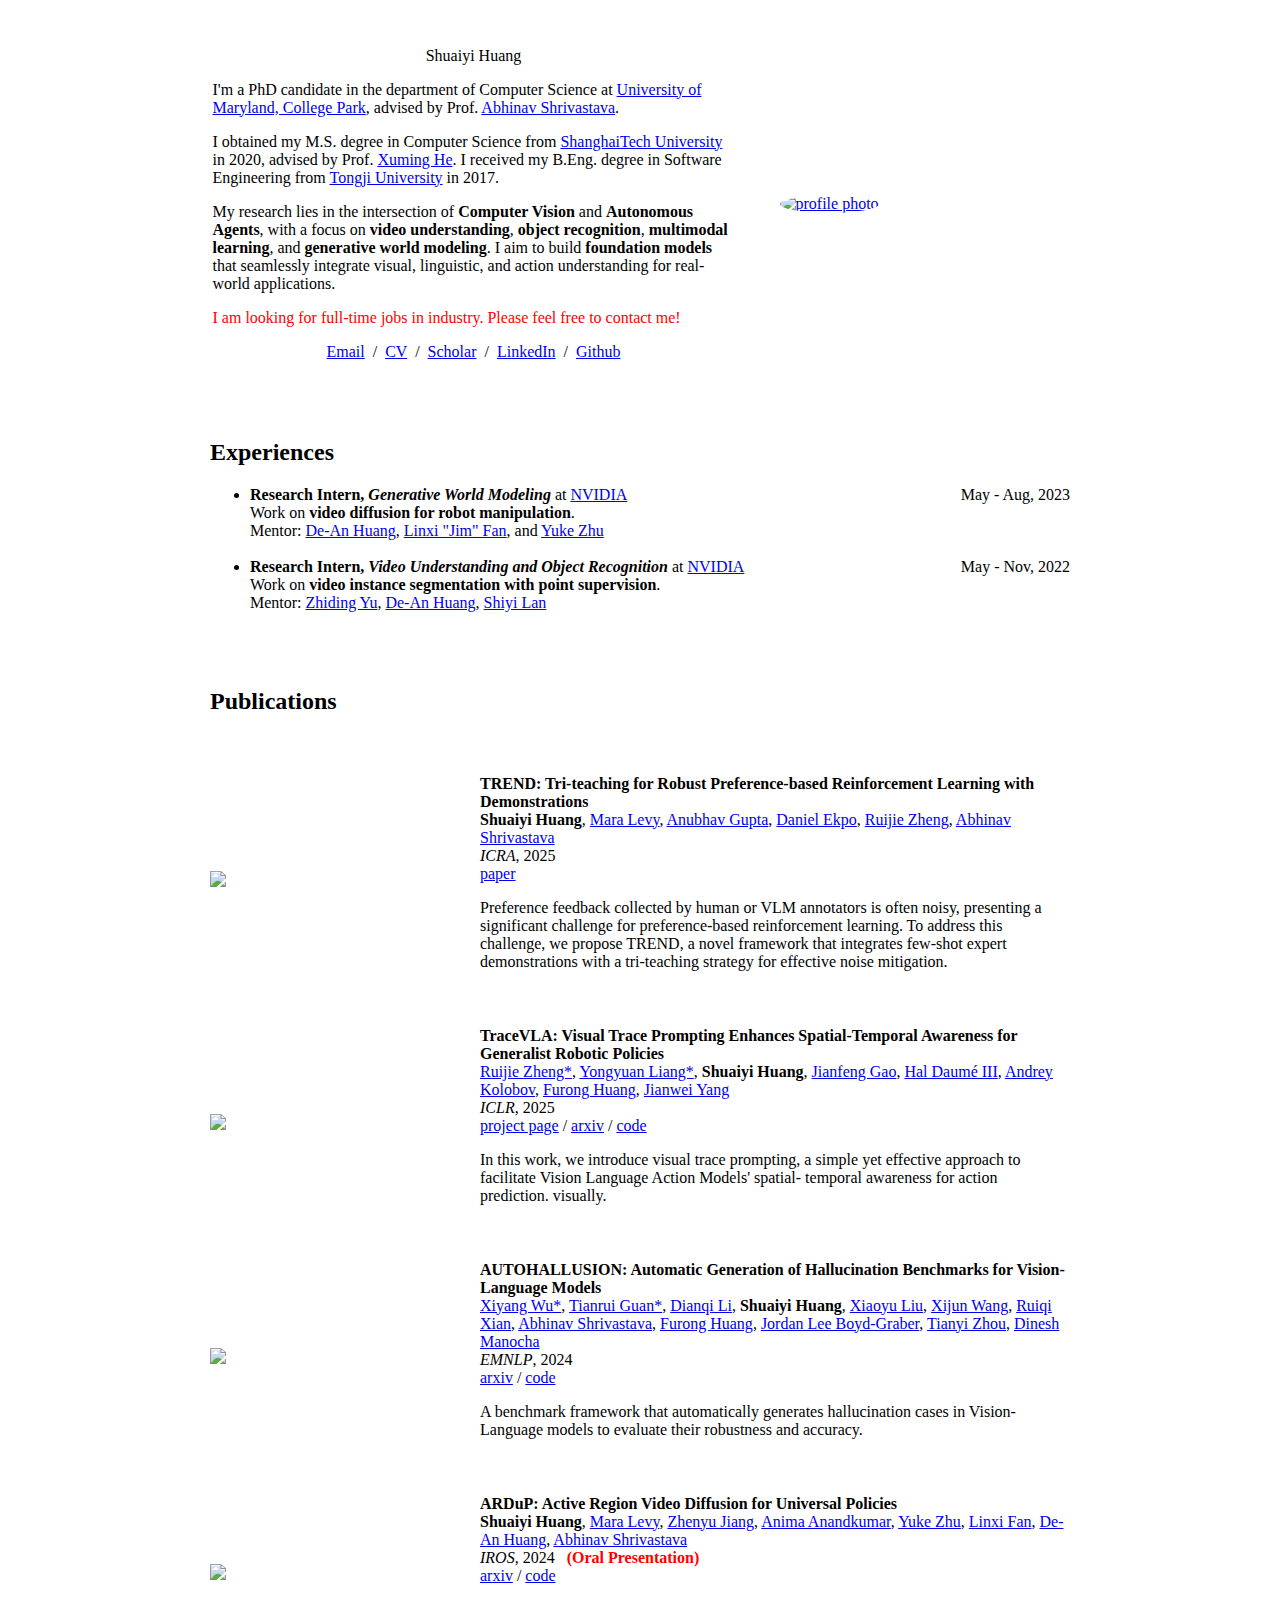
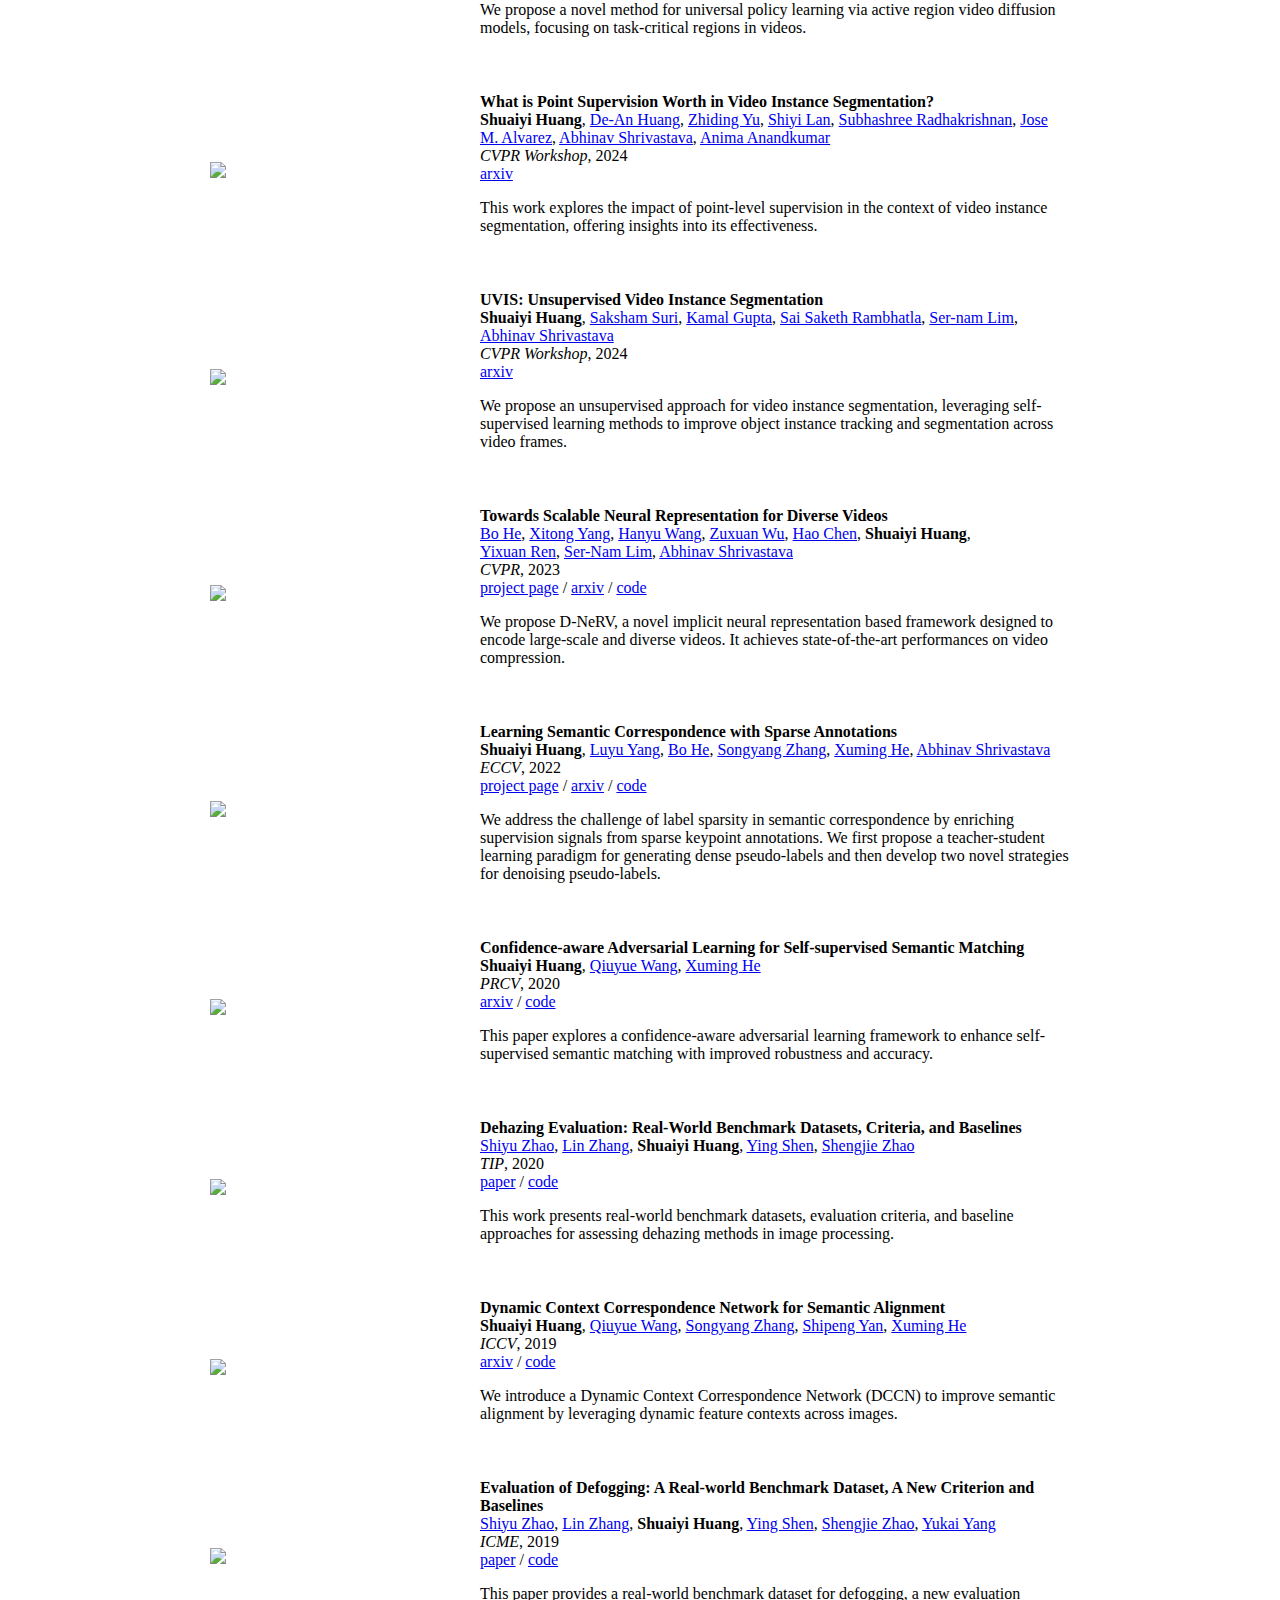
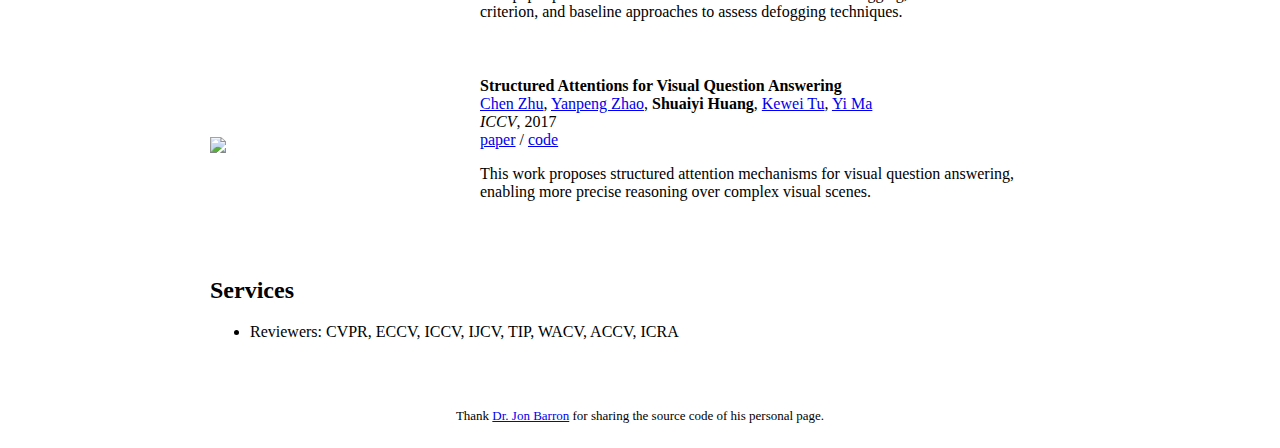
==== commit 4d07be41: "update cv" ====
--- a/index.html
+++ b/index.html
@@ -22,19 +22,24 @@
                 <p class="name" style="text-align: center;">
                   Shuaiyi Huang
                 </p>
-                <p>I'm a PhD student in the department of Computer Science at <a href="https://umd.edu/">University of Maryland, College Park</a>, advised by Prof. <a href="https://www.cs.umd.edu/~abhinav/">Abhinav Shrivastava</a>.
+                <p>I'm a PhD candidate in the department of Computer Science at <a href="https://umd.edu/">University of Maryland, College Park</a>, advised by Prof. <a href="https://www.cs.umd.edu/~abhinav/">Abhinav Shrivastava</a>.
                 </p>
                 <p>
                   I obtained my M.S. degree in Computer Science from
-                  <a href="https://www.shanghaitech.edu.cn/eng/">ShanghaiTech University</a> in 2020.
+                  <a href="https://www.shanghaitech.edu.cn/eng/">ShanghaiTech University</a> in 2020, advised by Prof. <a href="https://faculty.sist.shanghaitech.edu.cn/faculty/hexm/index.html">Xuming He</a>.
                   I received my B.Eng. degree in Software Engineering from
                   <a href="https://en.tongji.edu.cn/p/#/">Tongji University</a> in 2017.
                 <p>
 
                 <p>
-                  My research interests lie in Computer Vision and Autonomous Agents, focusing on solving problems with
-limited or noisy supervision. I aim to enable AI agents to understand the visual world better and to develop
-multi-modal AI systems that integrate vision, language, and action understanding.
+                    My research lies in the intersection of <strong>Computer Vision</strong> and <strong>Autonomous Agents</strong>, with a focus on <strong>video understanding</strong>, 
+                    <strong>object recognition</strong>, <strong>multimodal learning</strong>, and <strong>generative world modeling</strong>. 
+                    I aim to build <strong>foundation models</strong> that seamlessly integrate visual, linguistic, 
+                    and action understanding for real-world applications. 
+                </p>
+
+                <p>
+                  <span style="color: red;">I am looking for full-time jobs in industry. Please feel free to contact me!</span>
                 </p>
 
                 <p style="text-align:center">
@@ -52,6 +57,32 @@
               </td>
             </tr>
           </tbody></table>
+
+          <table width="100%" align="center" border="0" cellspacing="0" cellpadding="20"><tbody>
+            <tr>
+              <td>
+                <h2>Experiences</h2>
+                <ul>
+                  <li>
+                    <strong>Research Intern, <em>Generative World Modeling</em></strong> at <a href="https://www.nvidia.com/en-us/">NVIDIA</a> <span style="float: right;">May - Aug, 2023</span><br>
+                    Work on <strong>video diffusion for robot manipulation</strong>.<br>
+                    Mentor:  <a href="https://ai.stanford.edu/~dahuang/">De-An Huang</a>, 
+                    <a href="https://jimfan.me/">Linxi "Jim" Fan</a>, and 
+                    <a href="https://yukezhu.me/">Yuke Zhu</a>
+                  </li>
+                  <br>
+                  <li>
+                    <strong>Research Intern, <em>Video Understanding and Object Recognition</em></strong> at <a href="https://www.nvidia.com/en-us/">NVIDIA</a> <span style="float: right;">May - Nov, 2022</span><br>
+                    Work on <strong>video instance segmentation with point supervision</strong>.<br>
+                    Mentor: <a href="https://chrisding.github.io/">Zhiding Yu</a>, 
+                    <a href="https://ai.stanford.edu/~dahuang/">De-An Huang</a>, 
+                    <a href="https://voidrank.github.io/">Shiyi Lan</a>
+                  </li>
+                </ul>
+              </td>
+            </tr>
+          </tbody></table>
+
           <table style="width:100%;border:0px;border-spacing:0px;border-collapse:separate;margin-right:auto;margin-left:auto;"><tbody>
               <tr>
               <td style="padding:20px;width:100%;vertical-align:middle">
@@ -73,7 +104,8 @@
                 <img src='images/projects/trend.png' width="240">
               </td>
               <td style="padding:20px;width:70%;vertical-align:middle">
-                  <papertitle>TREND: Tri-teaching for Robust Preference-based Reinforcement Learning with Demonstrations</papertitle>
+                  <!-- <papertitle href="">TREND: Tri-teaching for Robust Preference-based Reinforcement Learning with Demonstrations</papertitle> -->
+                  <strong>TREND: Tri-teaching for Robust Preference-based Reinforcement Learning with Demonstrations</strong>
                   <br>
                   <strong>Shuaiyi Huang</strong>,
                   <a href="https://mlevy2525.github.io/">Mara Levy</a>,
@@ -84,7 +116,7 @@
                   <br>
                   <em>ICRA</em>, 2025
                   <br>
-              
+                  <a href="./publications/TREND/TREND_icra25.pdf">paper</a>  
                   <p></p>
                   <!-- <p>We introduce a tri-teaching framework for learning from noisy preferences in reinforcement learning, utilizing demonstrations to enhance policy robustness.</p> -->
                    <p>Preference feedback collected by human or VLM
@@ -101,7 +133,8 @@
                 <img src='images/projects/tracevla2.jpg' width="240">
               </td>
               <td style="padding:20px;width:70%;vertical-align:middle">
-                  <papertitle>TraceVLA: Visual Trace Prompting Enhances Spatial-Temporal Awareness for Generalist Robotic Policies</papertitle>
+                  <!-- <papertitle>TraceVLA: Visual Trace Prompting Enhances Spatial-Temporal Awareness for Generalist Robotic Policies</papertitle> -->
+                  <strong>TraceVLA: Visual Trace Prompting Enhances Spatial-Temporal Awareness for Generalist Robotic Policies</strong>
                   <br>
                   <a href="https://ruijiezheng.com/">Ruijie Zheng*</a>, <a href="https://cheryyunl.github.io/">Yongyuan Liang*</a>,
                   <strong>Shuaiyi Huang</strong>,
@@ -130,16 +163,17 @@
                 <img src='images/projects/autohallu.png' width="240">
               </td>
               <td style="padding:20px;width:70%;vertical-align:middle">
-                  <papertitle>AUTOHALLUSION: Automatic Generation of Hallucination Benchmarks for Vision-Language Models</papertitle>
-                  <br>
-                  <a href="https://wuxiyang1996.github.io/">Xiyang Wu*</a>, <a href="#">Tianrui Guan*</a>,
+                  <!-- <papertitle>AUTOHALLUSION: Automatic Generation of Hallucination Benchmarks for Vision-Language Models</papertitle> -->
+                  <strong>AUTOHALLUSION: Automatic Generation of Hallucination Benchmarks for Vision-Language Models</strong>
+                  <br>
+                  <a href="https://wuxiyang1996.github.io/">Xiyang Wu*</a>, <a href="https://tianruiguan.phd/">Tianrui Guan*</a>,
                   <a href="https://scholar.google.com/citations?user=K40nbiQAAAAJ&hl=en">Dianqi Li</a>, <strong>Shuaiyi Huang</strong>, 
                   <a href="https://scholar.google.com/citations?user=EcHTiyIAAAAJ&hl=en">Xiaoyu Liu</a>, <a href="https://xijun-cs.github.io/">Xijun Wang</a>, 
                   <a href="https://ricky-xian.github.io/">Ruiqi Xian</a>, <a href="https://www.cs.umd.edu/~abhinav/">Abhinav Shrivastava</a>,
                   <a href="https://furong-huang.com/">Furong Huang</a>, <a href="https://users.umiacs.umd.edu/~jbg/">Jordan Lee Boyd-Graber</a>,
                   <a href="https://tianyizhou.github.io/">Tianyi Zhou</a>, <a href="https://scholar.google.com/citations?user=X08l_4IAAAAJ&hl=en">Dinesh Manocha</a>
                   <br>
-                  <em>EMNLP Findings</em>, 2024
+                  <em>EMNLP</em>, 2024
                   <br>
                   <a href="https://arxiv.org/abs/2406.10900">arxiv</a> / 
                   <a href="https://github.com/wuxiyang1996/AutoHallusion">code</a>
@@ -154,7 +188,8 @@
                 <img src='images/projects/ardup.png' width="240">
               </td>
               <td style="padding:20px;width:70%;vertical-align:middle">
-                  <papertitle>ARDuP: Active Region Video Diffusion for Universal Policies</papertitle>
+                  <!-- <papertitle>ARDuP: Active Region Video Diffusion for Universal Policies</papertitle> -->
+                  <strong>ARDuP: Active Region Video Diffusion for Universal Policies</strong>
                   <br>
                   <strong>Shuaiyi Huang</strong>,
                   <a href="https://mlevy2525.github.io/">Mara Levy</a>,
@@ -181,7 +216,8 @@
                 <img src='images/projects/pointvis.png' width="240">
               </td>
               <td style="padding:20px;width:70%;vertical-align:middle">
-                  <papertitle>What is Point Supervision Worth in Video Instance Segmentation?</papertitle>
+                  <!-- <papertitle>What is Point Supervision Worth in Video Instance Segmentation?</papertitle> -->
+                  <strong>What is Point Supervision Worth in Video Instance Segmentation?</strong>
                   <br>
                   <strong>Shuaiyi Huang</strong>,
                   <a href="https://ai.stanford.edu/~dahuang/">De-An Huang</a>,
@@ -192,7 +228,8 @@
                   <a href="https://www.cs.umd.edu/~abhinav/">Abhinav Shrivastava</a>,
                   <a href="http://tensorlab.cms.caltech.edu/users/anima/">Anima Anandkumar</a>
                   <br>
-                  <em>CVPR Workshop on Learning With Limited Labelled Data for Image and Video Understanding</em>, 2024
+                  <!-- <em>CVPR Workshop on Learning With Limited Labelled Data for Image and Video Understanding</em>, 2024 -->
+                  <em>CVPR Workshop</em>, 2024
                   <br>
                   <a href="https://arxiv.org/abs/2404.01990">arxiv</a> 
               
@@ -208,7 +245,8 @@
                 <img src='images/projects/uvis.jpg' width="240">
               </td>
               <td style="padding:20px;width:70%;vertical-align:middle">
-                  <papertitle>UVIS: Unsupervised Video Instance Segmentation</papertitle>
+                  <!-- <papertitle>UVIS: Unsupervised Video Instance Segmentation</papertitle> -->
+                  <strong>UVIS: Unsupervised Video Instance Segmentation</strong>
                   <br>
                   <strong>Shuaiyi Huang</strong>,
                   <a href="https://www.cs.umd.edu/~sakshams/">Saksham Suri</a>,
@@ -217,7 +255,8 @@
                   <a href="https://sites.google.com/site/sernam">Ser-nam Lim</a>,
                   <a href="https://www.cs.umd.edu/~abhinav/">Abhinav Shrivastava</a>
                   <br>
-                  <em>CVPR Workshop on Learning With Limited Labelled Data for Image and Video Understanding</em>, 2024
+                  <!-- <em>CVPR Workshop on Learning With Limited Labelled Data for Image and Video Understanding</em>, 2024 -->
+                  <em>CVPR Workshop</em>, 2024 
                   <br>
                   <a href="https://arxiv.org/abs/2406.06908">arxiv</a> 
               
@@ -234,7 +273,8 @@
                 <img src='images/projects/D-NeRV.png' width="240">
               </td>
               <td style="padding:20px;width:70%;vertical-align:middle">
-                  <papertitle>Towards Scalable Neural Representation for Diverse Videos</papertitle>
+                  <!-- <papertitle>Towards Scalable Neural Representation for Diverse Videos</papertitle> -->
+                  <strong>Towards Scalable Neural Representation for Diverse Videos</strong>
                 </a>
                 <br>
                 <a href="https://boheumd.github.io/">Bo He</a>,
@@ -267,7 +307,8 @@
                 <img src='images/projects/SCSA.png' width="240">
               </td>
               <td style="padding:20px;width:70%;vertical-align:middle">
-                  <papertitle>Learning Semantic Correspondence with Sparse Annotations</papertitle>
+                  <!-- <papertitle>Learning Semantic Correspondence with Sparse Annotations</papertitle> -->
+                  <strong>Learning Semantic Correspondence with Sparse Annotations</strong>
                 </a>
                 <br>
                 <strong>Shuaiyi Huang</strong>,
@@ -296,7 +337,8 @@
                 <img src='images/projects/camnet.png' width="240">
               </td>
               <td style="padding:20px;width:70%;vertical-align:middle">
-                  <papertitle>Confidence-aware Adversarial Learning for Self-supervised Semantic Matching</papertitle>
+                  <!-- <papertitle>Confidence-aware Adversarial Learning for Self-supervised Semantic Matching</papertitle> -->
+                  <strong>Confidence-aware Adversarial Learning for Self-supervised Semantic Matching</strong>
                   <br>
                   <strong>Shuaiyi Huang</strong>,
                   <a href="https://scholar.google.com/citations?user=mCPax7QAAAAJ&hl=en">Qiuyue Wang</a>,
@@ -317,7 +359,8 @@
                 <img src='images/projects/dehaze_tip2020.jpg' width="240">
               </td>
               <td style="padding:20px;width:70%;vertical-align:middle">
-                  <papertitle>Dehazing Evaluation: Real-World Benchmark Datasets, Criteria, and Baselines</papertitle>
+                  <!-- <papertitle>Dehazing Evaluation: Real-World Benchmark Datasets, Criteria, and Baselines</papertitle> -->
+                  <strong>Dehazing Evaluation: Real-World Benchmark Datasets, Criteria, and Baselines</strong>
                   <br>
                   <a href="https://xiaofeng94.github.io/">Shiyu Zhao</a>, 
                   <a href="https://cslinzhang.github.io/home/">Lin Zhang</a>,
@@ -340,7 +383,8 @@
                 <img src='images/projects/dccnet.png' width="240">
               </td>
               <td style="padding:20px;width:70%;vertical-align:middle">
-                  <papertitle>Dynamic Context Correspondence Network for Semantic Alignment</papertitle>
+                  <!-- <papertitle>Dynamic Context Correspondence Network for Semantic Alignment</papertitle> -->
+                  <strong>Dynamic Context Correspondence Network for Semantic Alignment</strong>
                   <br>
                   <strong>Shuaiyi Huang</strong>,
                   <a href="https://scholar.google.com/citations?user=mCPax7QAAAAJ&hl=en">Qiuyue Wang</a>,
@@ -363,7 +407,8 @@
                 <img src='images/projects/evaldefog_2019icme.png' width="240">
               </td>
               <td style="padding:20px;width:70%;vertical-align:middle">
-                  <papertitle>Evaluation of Defogging: A Real-world Benchmark Dataset, A New Criterion and Baselines</papertitle>
+                  <!-- <papertitle>Evaluation of Defogging: A Real-world Benchmark Dataset, A New Criterion and Baselines</papertitle> -->
+                  <strong>Evaluation of Defogging: A Real-world Benchmark Dataset, A New Criterion and Baselines</strong>
                   <br>
                   <a href="https://xiaofeng94.github.io/">Shiyu Zhao</a>, 
                   <a href="https://cslinzhang.github.io/home/">Lin Zhang</a>,
@@ -387,7 +432,8 @@
                 <img src='images/projects/structurevqa2017.png' width="240">
               </td>
               <td style="padding:20px;width:70%;vertical-align:middle">
-                  <papertitle>Structured Attentions for Visual Question Answering</papertitle>
+                  <!-- <papertitle>Structured Attentions for Visual Question Answering</papertitle> -->
+                  <strong>Structured Attentions for Visual Question Answering</strong>
                   <br>
                   <a href="https://scholar.google.com/citations?user=m-om5O8AAAAJ&hl=en">Chen Zhu</a>, 
                   <a href="https://scholar.google.com/citations?user=-T9FigIAAAAJ&hl=en">Yanpeng Zhao</a>,
@@ -421,17 +467,6 @@
             </tr>
           </tbody></table>
 
-          <table width="100%" align="center" border="0" cellspacing="0" cellpadding="20"><tbody>
-            <tr>
-              <td>
-                <h2>Experiences</h2>
-                <ul>
-                  <li>Research Intern at NVIDIA, 2023. I was fortunate to work with  <a href="https://ai.stanford.edu/~dahuang/">De-An Huang</a>,  <a href="https://jimfan.me/">Jim Fan</a>, and <a href="https://yukezhu.me/">Yuke Zhu</a>.
-                  <li>Research Intern at NVIDIA, 2022. I was fortunate to work with <a href="https://chrisding.github.io/">Zhiding Yu</a>, <a href="https://ai.stanford.edu/~dahuang/">De-An Huang</a>, <a href="https://voidrank.github.io/">Shiyi Lan</a>, <a href="https://alvarezlopezjosem.github.io/">Jose M. Alvarez</a>,  <a href="https://www.linkedin.com/in/subhashree-radhakrishnan-b0b0048b/">Subhashree Radhakrishnan</a>, and  <a href="http://tensorlab.cms.caltech.edu/users/anima/">Anima Anandkumar</a>.
-                </ul>
-              </td>
-            </tr>
-          </tbody></table>
         
           <table style="width:100%;border:0px;border-spacing:0px;border-collapse:separate;margin-right:auto;margin-left:auto;"><tbody>
             <tr>
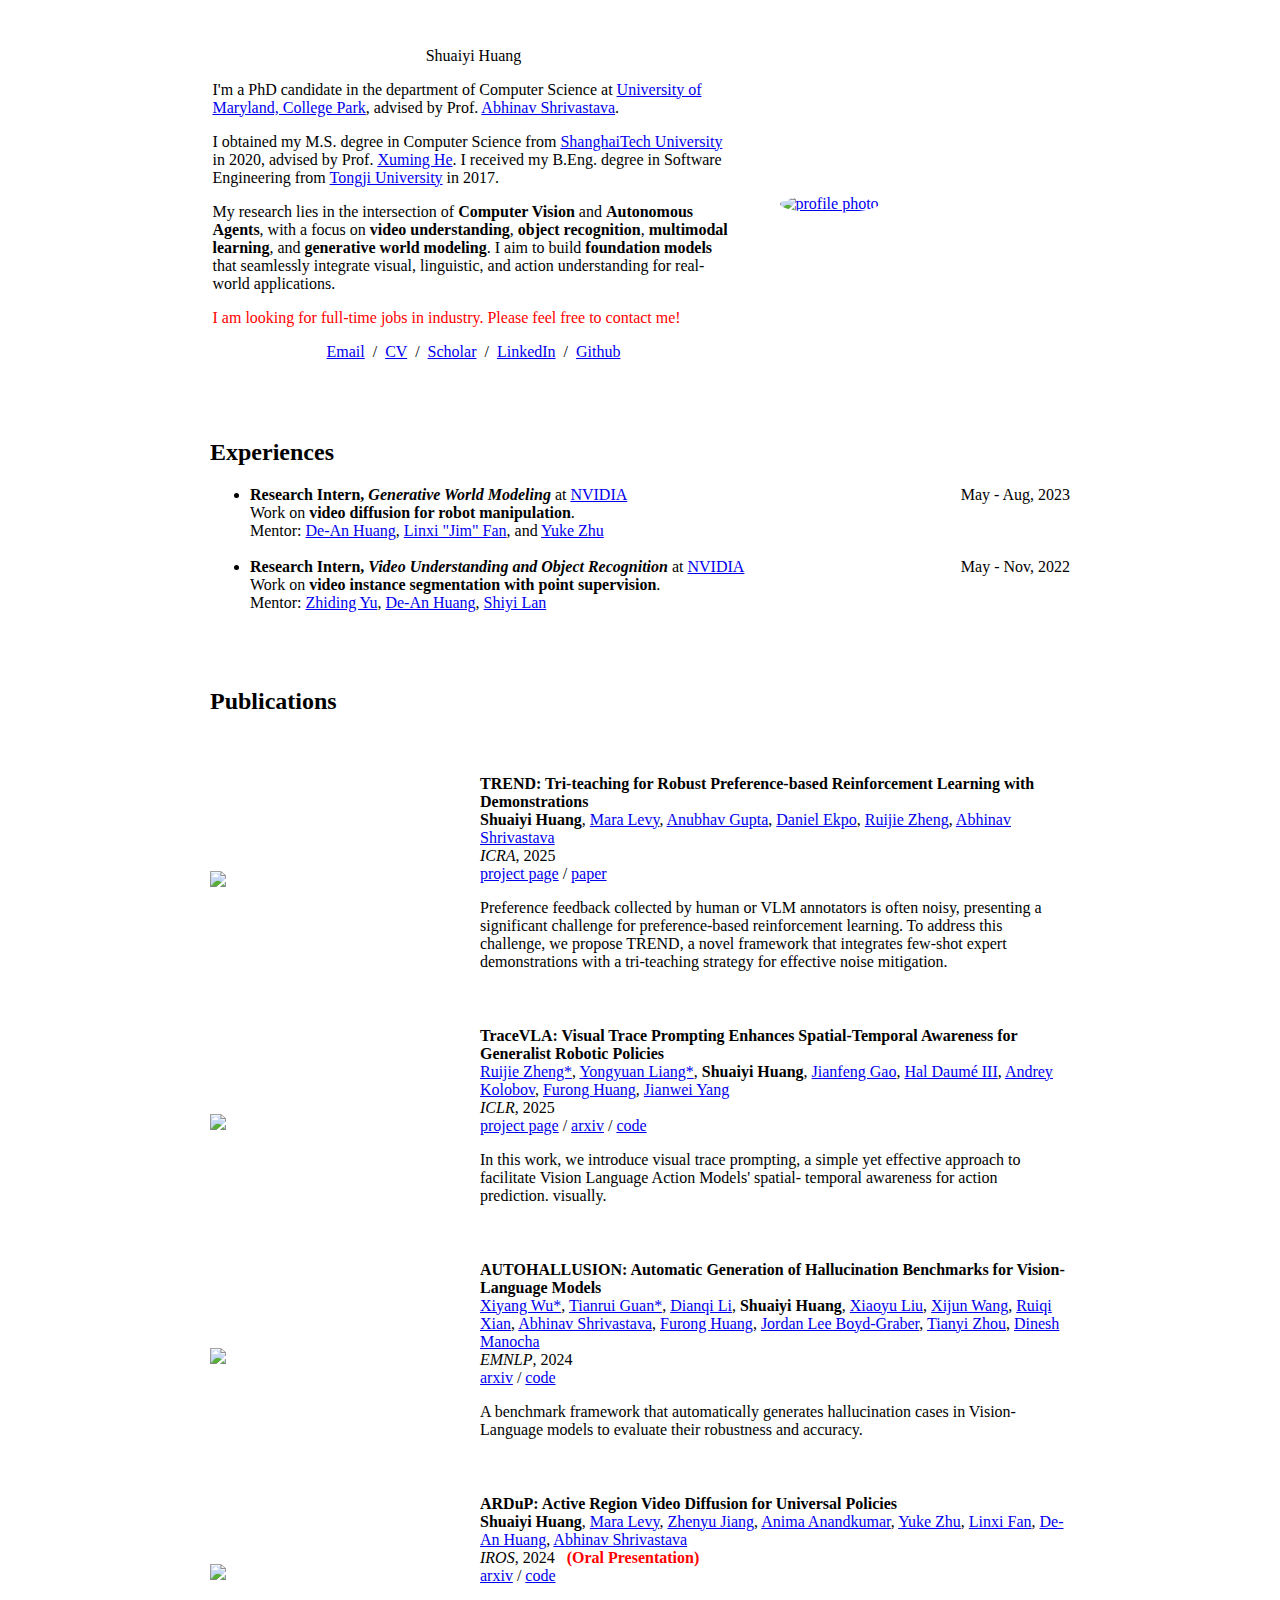
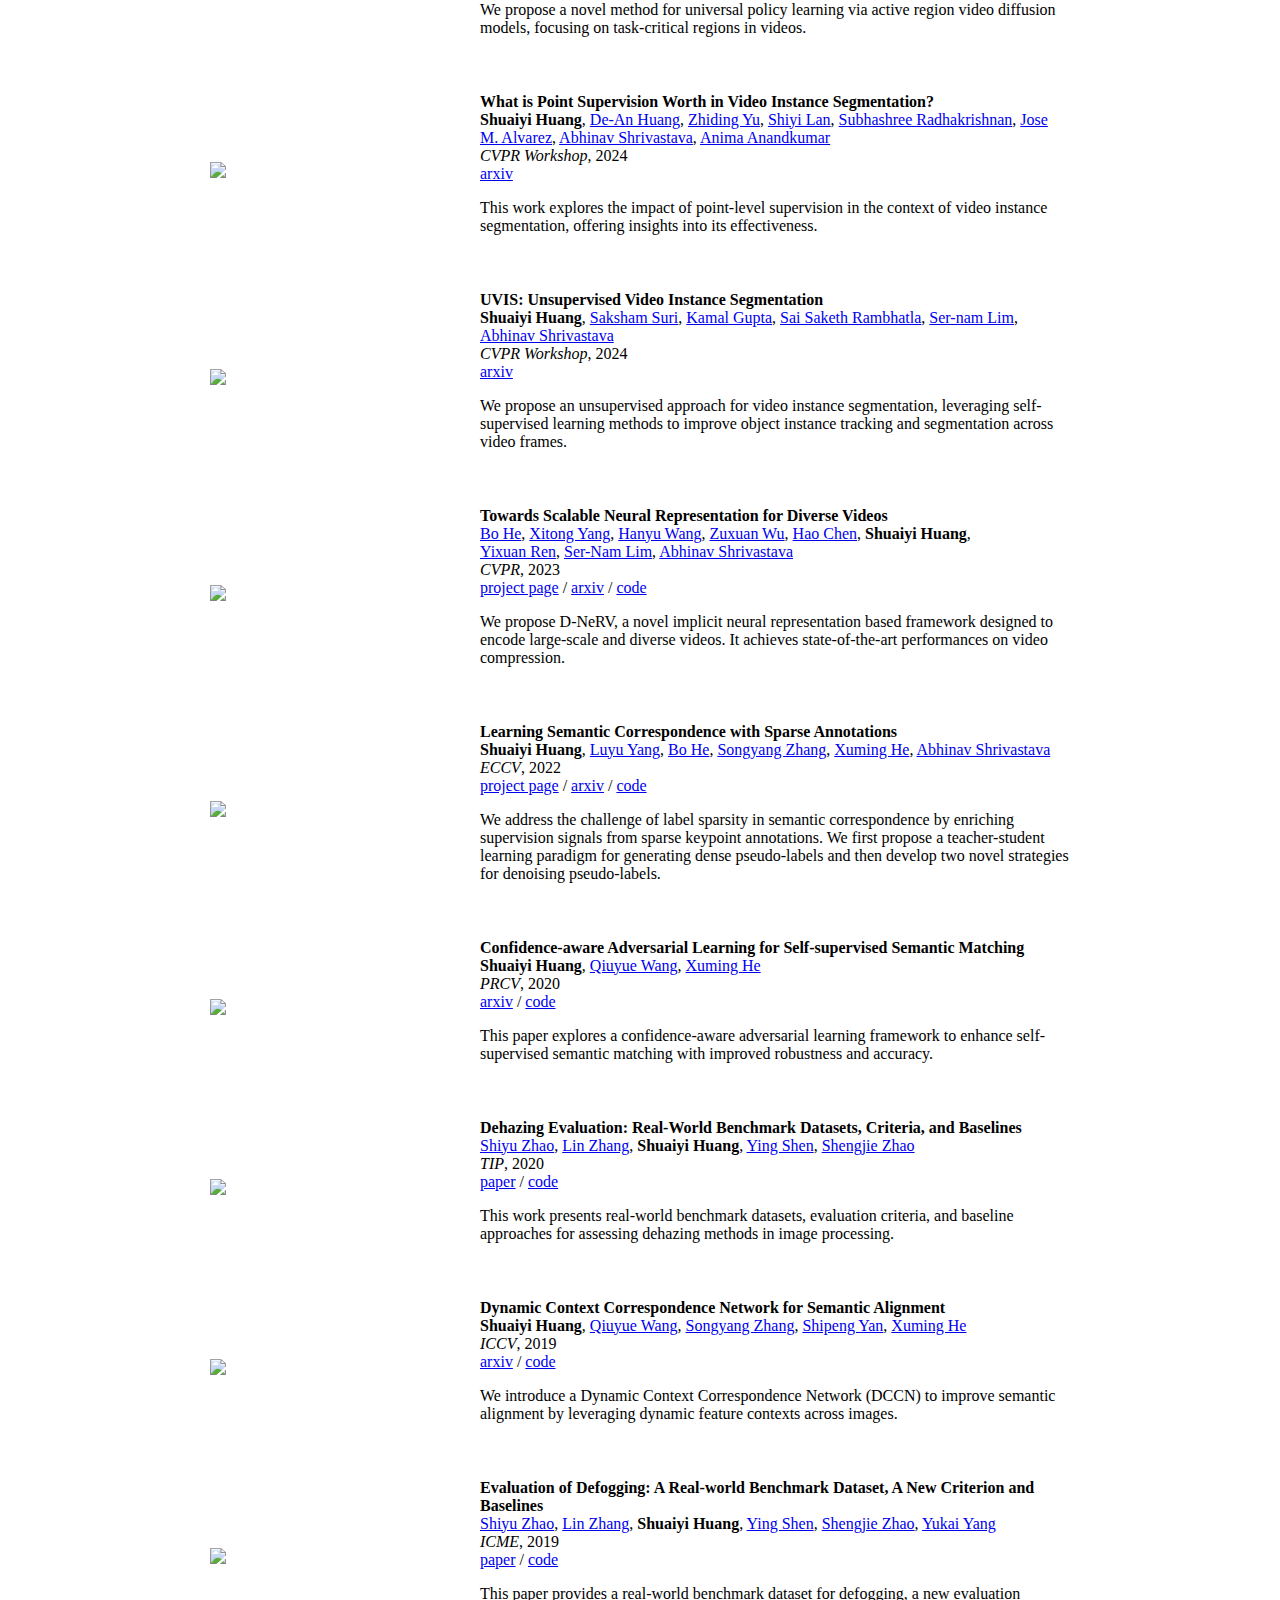
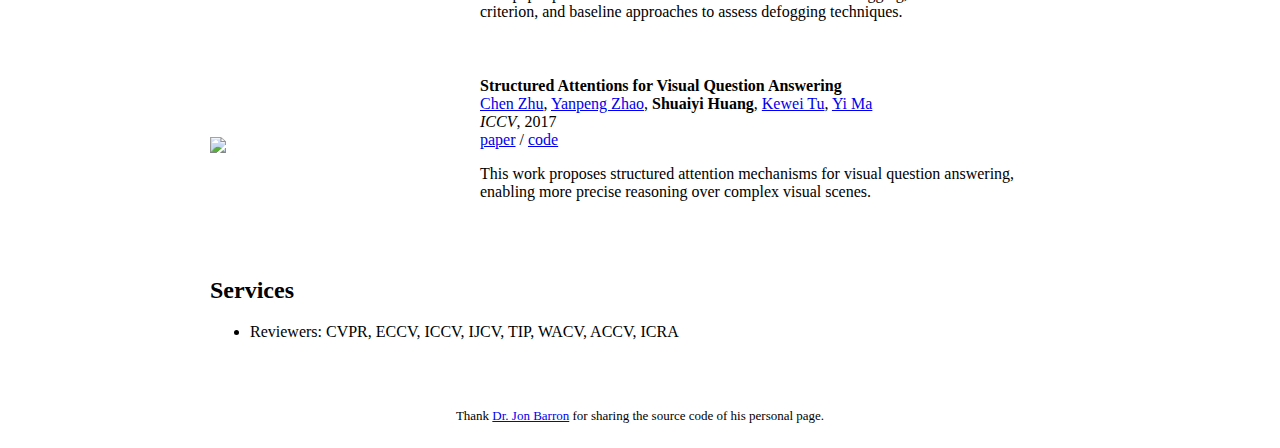
==== commit 43d6557c: "add icra25" ====
--- a/index.html
+++ b/index.html
@@ -116,6 +116,7 @@
                   <br>
                   <em>ICRA</em>, 2025
                   <br>
+                  <a href="./publications/TREND/index.html">project page</a> /
                   <a href="./publications/TREND/TREND_icra25.pdf">paper</a>  
                   <p></p>
                   <!-- <p>We introduce a tri-teaching framework for learning from noisy preferences in reinforcement learning, utilizing demonstrations to enhance policy robustness.</p> -->
